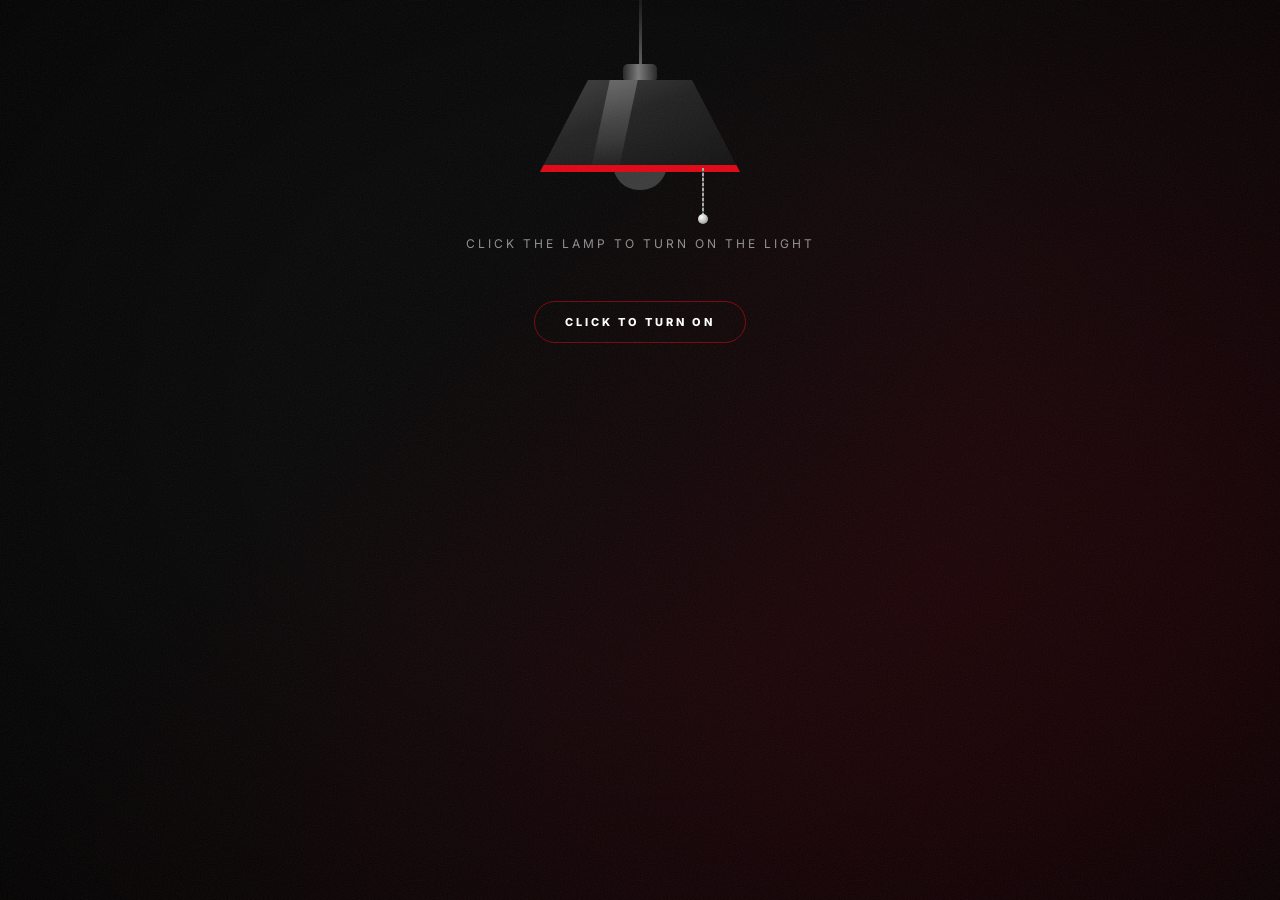
==== index.html @ 71f8b311 "Clean project: new structure, bug fixes, JSON data, guest login" ====
<!DOCTYPE html>
<html lang="en" data-theme="dark">
<head>
<meta charset="UTF-8">
<meta name="viewport" content="width=device-width, initial-scale=1.0">
<meta name="description" content="Unofficial fan site of Wydad Athletic Club: trophies, transfers 2026, squad, results, quiz and more.">
<meta name="theme-color" content="#CC0000">
<title>Wydad Athletic Club — Fan Site</title>
<link rel="stylesheet" href="css/style.css">
<script>
  if (sessionStorage.getItem("wydadDemoLoggedIn") !== "true") {
    window.location.replace("login.html");
  }
</script>
</head>
<body>

<header>
  <div class="logo">
    <img class="logo-img" src="https://images.seeklogo.com/logo-png/43/3/wydad-athletic-club-2022-logo-png_seeklogo-438990.png" alt="Wydad logo" onerror="this.style.display='none'">
    <div>
      <h1>Wydad</h1>
      <span>Athletic Club</span>
    </div>
  </div>

  <nav id="mainNav">
    <a href="#">Home</a>
    <a href="#matchcenter">Match</a>
    <a href="#titles">Trophies</a>
    <a href="#transfers">Transfers</a>
    <a href="#players-static">Squad</a>
    <a href="#results">Results</a>
    <a href="#quiz">Quiz</a>
    <a href="#guess">Game</a>
    <a href="#shop">Shop</a>
  </nav>

  <div class="header-actions">
    <button class="theme-toggle" id="themeToggle" aria-label="Toggle theme">
      <span class="theme-icon">🌙</span>
    </button>
    <button class="menu-toggle" id="menuToggle" aria-label="Menu" aria-expanded="false">☰</button>
  </div>
</header>

<!-- HERO -->
<section class="hero">
  <div class="hero-bg"></div>
  <div class="hero-overlay"></div>
  <div class="hero-box">
    <div class="hero-eyebrow">Est. 1937 · Casablanca</div>
    <h2>
      <span class="line-1">Pride of</span>
      <span class="line-2">Casablanca</span>
    </h2>
    <p class="hero-sub">22× Botola Champions · 3× CAF Champions League</p>
    <a href="#titles" class="btn">Explore Trophies</a>
    <div class="quick-links">
      <a href="#shop" class="ql">🛒 Shop</a>
      <a href="https://www.wydadac.ma/en/" target="_blank" rel="noopener noreferrer" class="ql">🌐 Official Site</a>
      <a href="https://www.espn.com/soccer/team/fixtures/_/id/8625" target="_blank" rel="noopener noreferrer" class="ql">📅 Fixtures</a>
      <a href="https://www.espn.com/soccer/team/results/_/id/8625/team.wydad-casablanca" target="_blank" rel="noopener noreferrer" class="ql">📋 Results</a>
      <a href="#transfers" class="ql">🔁 Transfers</a>
    </div>
  </div>

  <!-- LATEST RESULTS TICKER (filled by JS from the RESULTS list) -->
  <div class="live-ticker" id="liveTicker">
    <span class="live-dot"></span>
    <span class="live-label">LATEST</span>
    <div class="ticker-scroll"><span id="tickerText"></span></div>
  </div>
</section>

<!-- MATCH CENTER -->
<section class="matchcenter reveal-section" id="matchcenter">
  <div class="section-header">
    <span class="section-label">Next match</span>
    <h2 class="section-title-lg">Match Center</h2>
  </div>
  <div class="mc-card">
    <div class="mc-comp" id="mcCompetition"></div>
    <div class="mc-teams">
      <div class="mc-team" id="mcHome"></div>
      <div class="mc-vs">WAC  VS    -----</div>
      <div class="mc-team" id="mcAway"></div>
    </div>
    <div class="mc-info"><span id="mcDate"></span><span id="mcVenue"></span></div>
    <div class="mc-countdown" id="mcCountdown">
      <div class="mc-box"><b id="mcD">--</b><small>Days</small></div>
      <div class="mc-box"><b id="mcH">--</b><small>Hours</small></div>
      <div class="mc-box"><b id="mcM">--</b><small>Min</small></div>
      <div class="mc-box"><b id="mcS">--</b><small>Sec</small></div>
    </div>
    <p class="mc-over hidden" id="mcOver"></p>
  </div>
</section>

<!-- TROPHIES -->
<section class="titles reveal-section" id="titles">
  <div class="section-header">
    <span class="section-label">Honours</span>
    <h2 class="section-title-lg">Wydad Trophies</h2>
  </div>
  <div class="titles-container">
    <div class="title-box reveal-item" onclick="showPopup('Botola Pro','22 titles — Wydad Athletic Club has won 22 Botola Pro league titles, making them the most decorated club in Moroccan football history.')">
      <img src="img/botola.webp" alt="Botola Pro">
      <h3>Botola Pro</h3>
      <p>22</p>
    </div>
    <div class="title-box reveal-item" onclick="showPopup('CAF Champions League','3 continental titles: 1992, 2017, 2022. The 2022 final was played in Casablanca against Al Ahly.')">
      <img src="img/chompion.jpg" alt="CAF Champions League">
      <h3>CAF Champions League</h3>
      <p>3</p>
    </div>
    <div class="title-box reveal-item" onclick="showPopup('Throne Cup','9 Throne Cups — the most prestigious cup competition in Moroccan football.')">
      <img src="img/wydad-trone.jpg" alt="Throne Cup">
      <h3>Throne Cup</h3>
      <p>9</p>
    </div>
    <div class="title-box reveal-item" onclick="showPopup('CAF Super Cup','1 CAF Super Cup — won against the CAF Confederation Cup champions.')">
      <img src="img/super.jpg" alt="CAF Super Cup">
      <h3>CAF Super Cup</h3>
      <p>1</p>
    </div>
  </div>
</section>

<!-- TROPHY POPUP -->
<div class="popup" id="popup">
  <div class="popup-content">
    <span class="close" onclick="closePopup()">×</span>
    <h2 id="popup-title"></h2>
    <p id="popup-text"></p>
  </div>
</div>

<!-- TRANSFERS (filled by JS) -->
<section class="transfers reveal-section" id="transfers">
  <div class="section-header">
    <span class="section-label">Mercato 2026</span>
    <h2 class="section-title-lg">Transfers</h2>
  </div>
  <div class="transfers-grid">
    <div class="transfers-col">
      <h3 class="tr-title in">⬇ Arrivals (Intidabat)</h3>
      <div id="transfersIn"></div>
    </div>
    <div class="transfers-col">
      <h3 class="tr-title out">⬆ Departures</h3>
      <div id="transfersOut"></div>
    </div>
  </div>
</section>

<!-- PLAYERS -->
<section class="players reveal-section" id="players-static">
  <div class="section-header">
    <span class="section-label">Squad</span>
    <h2 class="section-title-lg">Players 2026</h2>
  </div>
  <div class="filter">
    <button class="active" onclick="filterPlayers('all',this)">All</button>
    <button onclick="filterPlayers('new',this)">New</button>
    <button onclick="filterPlayers('GK',this)">GK</button>
    <button onclick="filterPlayers('CB',this)">CB</button>
    <button onclick="filterPlayers('RB',this)">RB</button>
    <button onclick="filterPlayers('LB',this)">LB</button>
    <button onclick="filterPlayers('CDM',this)">CDM</button>
    <button onclick="filterPlayers('CM',this)">CM</button>
  </div>

  <div class="players-container" id="playersGrid">

    <div class="player-card reveal-item" data-type="GK">
      <img src="img/benabid.jpg" alt="El Mehdi Benabid" onerror="this.src='https://placehold.co/260x300/161616/CC0000?text=GK'">
      <div class="player-card-info"><h3>El Mehdi Benabid</h3><p>Goalkeeper</p><small>Morocco</small></div>
    </div>

    <div class="player-card reveal-item" data-type="RB">
      <img src="img/moufid.jpg" alt="Mohamed Moufid" onerror="this.src='https://placehold.co/260x300/161616/CC0000?text=RB'">
      <div class="player-card-info"><h3>Mohamed Moufid</h3><p>Right Back</p><small>Morocco</small></div>
    </div>

    <div class="player-card reveal-item" data-type="CB">
      <img src="img/sabbar.jpg" alt="Soufiane Sabbar" onerror="this.src='https://placehold.co/260x300/161616/CC0000?text=CB'">
      <div class="player-card-info"><h3>Soufiane Sabbar</h3><p>Center Back</p><small>Morocco</small></div>
    </div>

    <div class="player-card reveal-item" data-type="CDM">
      <img src="img/amrabat.jpg" alt="Sofiane Amrabat" onerror="this.src='https://placehold.co/260x300/161616/CC0000?text=CDM'">
      <div class="player-card-info"><h3>Sofiane Amrabat</h3><p>Def. Midfielder</p><small>Morocco</small></div>
    </div>

    <div class="player-card reveal-item" data-type="CM">
      <img src="img/hannouri.jpg" alt="El Hanouri" onerror="this.src='https://placehold.co/260x300/161616/CC0000?text=CM'">
      <div class="player-card-info"><h3>El Hanouri</h3><p>Central Mid</p><small>Morocco</small></div>
    </div>

    <!-- ===== NEW SIGNINGS 2026 ===== -->
    <div class="player-card reveal-item" data-type="GK" data-new="true" data-from="FUS Rabat" data-note="3-year deal">
      <span class="badge-new">New</span>
      <img src="img/images-rachid-ghanimi.jpg" alt="Rachid Ghanimi" onerror="this.src='https://placehold.co/260x300/161616/CC0000?text=GK'">
      <div class="player-card-info"><h3>Rachid Ghanimi</h3><p>Goalkeeper</p><small>Signed from FUS Rabat · 2026</small></div>
    </div>

    <div class="player-card reveal-item" data-type="CM" data-new="true" data-from="Return" data-note="1-year deal">
      <span class="badge-new">New</span>
      <img src="img/hassoni.jpg" alt="Aymane El Hassouni" onerror="this.src='https://placehold.co/260x300/161616/CC0000?text=CM'">
      <div class="player-card-info"><h3>Aymane El Hassouni</h3><p>Midfielder</p><small>Returned · 2026</small></div>
    </div>

    <div class="player-card reveal-item" data-type="CM" data-new="true" data-from="Return" data-note="">
      <span class="badge-new">New</span>
      <img src="img/jabran.jpg" alt="Yahya Jabrane" onerror="this.src='https://placehold.co/260x300/161616/CC0000?text=CM'">
      <div class="player-card-info"><h3>Yahya Jabrane</h3><p>Midfielder</p><small>Returned · 2026</small></div>
    </div>

    <div class="player-card reveal-item" data-type="LB" data-new="true" data-from="" data-note="">
      <span class="badge-new">New</span>
      <img src="img/jnanlah.jpg" alt="Hamza Jnan Allah" onerror="this.src='https://placehold.co/260x300/161616/CC0000?text=LB'">
      <div class="player-card-info"><h3>Hamza Jnan Allah</h3><p>Left Back</p><small>New signing · 2026</small></div>
    </div>

    <div class="player-card reveal-item" data-type="NEW" data-new="true" data-from="" data-note="">
      <span class="badge-new">New</span>
      <img src="img/attiat-allah.jpg" alt="Yahya Attiat-Allah" onerror="this.src='https://placehold.co/260x300/161616/CC0000?text=NEW'">
      <div class="player-card-info"><h3>Yahya Attiat-Allah</h3><p>New Signing</p><small>Returned · 2026</small></div>
    </div>

    <div class="player-card reveal-item" data-type="NEW" data-new="true" data-from="Ittihad Yaacoub El Mansour" data-note="3-year deal">
      <span class="badge-new">New</span>
      <img src="img/khalofi.jpg" alt="Adil El Khalloufi" onerror="this.src='https://placehold.co/260x300/161616/CC0000?text=NEW'">
      <div class="player-card-info"><h3>Adil El Khalloufi</h3><p>New Signing</p><small>Signed from Ittihad Yaacoub El Mansour · 2026</small></div>
    </div>

    <div class="player-card reveal-item" data-type="NEW" data-new="true" data-from="" data-note="Joined Aug 2026">
      <span class="badge-new">New</span>
      <img src="img/rshdan.jpg" alt="Nizar Al-Rashdan" onerror="this.src='https://placehold.co/260x300/161616/CC0000?text=NEW'">
      <div class="player-card-info"><h3>Nizar Al-Rashdan</h3><p>New Signing</p><small>Joined Aug 2026</small></div>
    </div>

    <div class="player-card reveal-item" data-type="NEW" data-new="true" data-from="" data-note="">
      <span class="badge-new">New</span>
      <img src="img/cofi.jpg" alt="Salaheddine Cofi" onerror="this.src='https://placehold.co/260x300/161616/CC0000?text=NEW'">
      <div class="player-card-info"><h3>Salaheddine Cofi</h3><p>New Signing</p><small>New signing · 2026</small></div>
    </div>

  </div>
</section>

<!-- RESULTS (filled by JS from the RESULTS list) -->
<section class="matches reveal-section" id="results">
  <div class="section-header">
    <span class="section-label">Botola Pro</span>
    <h2 class="section-title-lg">Latest Results</h2>
  </div>
  <div class="matches-container" id="resultsContainer"></div>
</section>

<!-- QUIZ -->
<section class="quiz-section reveal-section" id="quiz">
  <div class="section-header">
    <span class="section-label">Challenge</span>
    <h2 class="section-title-lg">Wydad Quiz</h2>
  </div>

  <div class="quiz-card" id="quiz-start">
    <div class="quiz-badge">10 Questions</div>
    <div class="quiz-icon">🏆</div>
    <h3>Nta Wydadi Asil?</h3>
    <p>Test lma3riftek 3la Wydad — tarikh, joueurs, trophées w bzaf ktar.</p>
    <button class="quiz-btn" onclick="startQuiz()">Bda Quiz ▶</button>
  </div>

  <div class="quiz-card hidden" id="quiz-question">
    <div class="quiz-meta">
      <span id="q-counter">Question 1/10</span>
      <div class="quiz-score-live">⭐ <span id="q-score-live">0</span></div>
    </div>
    <div class="quiz-progress-bar"><div class="quiz-progress-fill" id="q-progress"></div></div>
    <div class="quiz-timer-wrap"><div class="quiz-timer-ring" id="q-timer-ring"><span id="q-timer">15</span></div></div>
    <h3 id="q-text"></h3>
    <div class="quiz-options" id="q-options"></div>
    <p class="quiz-feedback" id="q-feedback"></p>
  </div>

  <div class="quiz-card hidden" id="quiz-result">
    <div class="quiz-icon" id="result-emoji">🏆</div>
    <h3 id="result-title"></h3>
    <div class="result-score-big" id="result-score">0/10</div>
    <p id="result-msg"></p>
    <div class="result-badges" id="result-badges"></div>
    <button class="quiz-btn" onclick="resetQuiz()">3awd El3ab 🔄</button>
  </div>
</section>

<!-- GUESS THE PLAYER (players come from the cards above) -->
<section class="guess-section reveal-section" id="guess">
  <div class="section-header">
    <span class="section-label">Game</span>
    <h2 class="section-title-lg">Guess the Player</h2>
  </div>
  <div class="quiz-card guess-card">
    <div class="quiz-meta">
      <span class="gp-stat">Attempts: <b id="gpTries">0</b>/5</span>
      <span class="gp-stat">Streak: <b id="gpStreak">0</b> · Best: <b id="gpBest">0</b></span>
    </div>
    <div class="gp-photo-wrap">
      <img id="gpImg" class="gp-photo" src="" alt="Mystery player">
    </div>
    <p class="gp-msg" id="gpMsg">Chkoun had l-joueur?</p>
    <div class="gp-form" id="gpForm">
      <input type="text" id="gpInput" placeholder="Ktb l-ism" autocomplete="off" aria-label="Player name">
      <button type="button" class="quiz-btn" id="gpGuess">Guess</button>
    </div>
    <button type="button" class="quiz-btn hidden" id="gpNext">Next Player ▶</button>
  </div>
</section>

<!-- SHOP -->
<section class="shop reveal-section" id="shop">
  <div class="section-header">
    <span class="section-label">Fan Shop</span>
    <h2 class="section-title-lg">Wydad Shop</h2>
  </div>

  <div class="shop-grid">

    <div class="product-card reveal-item">
      <span class="badge">Best Seller</span>
      <button class="wishlist-btn" aria-label="Add to wishlist" aria-pressed="false">❤</button>
      <img src="img/3.jpg" alt="Home Jersey 2026" onerror="this.src='https://placehold.co/400x300/161616/CC0000?text=Jersey'">
      <div class="product-info">
        <h3>Home Jersey 2026</h3>
        <p>Official Wydad Maillot</p>
        <div class="product-bottom">
          <span class="price">$59</span>
          <button class="cart-btn" onclick="addToCart('Home Jersey 2026',59)">Add To Cart</button>
        </div>
      </div>
    </div>

    <div class="product-card reveal-item">
      <span class="badge limited">Limited</span>
      <button class="wishlist-btn" aria-label="Add to wishlist" aria-pressed="false">❤</button>
      <img src="img/cup.jpg" alt="Wydad Cap" onerror="this.src='https://placehold.co/400x300/161616/CC0000?text=Cap'">
      <div class="product-info">
        <h3>Wydad Cap</h3>
        <p>Premium Cap</p>
        <div class="product-bottom">
          <span class="price">$25</span>
          <button class="cart-btn" onclick="addToCart('Wydad Cap',25)">Add To Cart</button>
        </div>
      </div>
    </div>

    <div class="product-card reveal-item">
      <button class="wishlist-btn" aria-label="Add to wishlist" aria-pressed="false">❤</button>
      <img src="img/mug.jpg" alt="Wydad Mug" onerror="this.src='https://placehold.co/400x300/161616/CC0000?text=Mug'">
      <div class="product-info">
        <h3>Wydad Mug</h3>
        <p>Fans Collection</p>
        <div class="product-bottom">
          <span class="price">$15</span>
          <button class="cart-btn" onclick="addToCart('Wydad Mug',15)">Add To Cart</button>
        </div>
      </div>
    </div>

    <div class="product-card reveal-item">
      <button class="wishlist-btn" aria-label="Add to wishlist" aria-pressed="false">❤</button>
      <img src="img/poster.jpg" alt="Ultra Poster" onerror="this.src='https://placehold.co/400x300/161616/CC0000?text=Poster'">
      <div class="product-info">
        <h3>Ultra Poster</h3>
        <p>Curva Nord Style</p>
        <div class="product-bottom">
          <span class="price">$12</span>
          <button class="cart-btn" onclick="addToCart('Ultra Poster',12)">Add To Cart</button>
        </div>
      </div>
    </div>

  </div>
</section>

<!-- CART -->
<div class="cart-panel" id="cartPanel">
  <div class="cart-header">
    <h2>Your Cart</h2>
    <button onclick="toggleCart()" aria-label="Close cart">✕</button>
  </div>
  <div class="cart-items" id="cartItems"></div>
  <div class="cart-footer">
    <h3>Total: $<span id="cartTotal">0</span></h3>
    <p class="cart-note" id="cartNote"></p>
    <button class="checkout-btn" id="checkoutBtn">Checkout</button>
  </div>
</div>

<button class="floating-cart" onclick="toggleCart()" aria-label="Open cart">
  🛒
  <span id="cartCount">0</span>
</button>

<!-- PLAYER POPUP -->
<div id="playerPopup" class="player-popup">
  <div class="popup-box">
    <span class="close-popup">&times;</span>
    <img id="popupImg" src="" alt="">
    <h2 id="popupName"></h2>
    <p id="popupPosition"></p>
    <p id="popupCountry"></p>
    <p id="popupGoals"></p>
    <p id="popupAssists"></p>
  </div>
</div>

<footer>
  <span class="footer-logo">Wydad AC</span>
  <p>© 2026 Unofficial fan project · Not affiliated with Wydad Athletic Club · Casablanca, Morocco</p>
</footer>


<script src="js/app.js"></script>
</body>
</html>
---- css/style.css ----
@import url('https://fonts.googleapis.com/css2?family=Bebas+Neue&family=Inter:wght@300;400;500;600;700&display=swap');

*,*::before,*::after{margin:0;padding:0;box-sizing:border-box}
html{scroll-behavior:smooth}

:root,[data-theme="dark"]{
  --red:#CC0000;
  --red-dim:rgba(204,0,0,0.15);
  --red-glow:rgba(204,0,0,0.08);
  --white:#FFFFFF;
  --dark:#080808;
  --dark-2:#0F0F0F;
  --dark-3:#161616;
  --dark-4:#1E1E1E;
  --gray:#888;
  --border:rgba(255,255,255,0.07);
  --border-red:rgba(204,0,0,0.25);
  --text-primary:#FFFFFF;
  --text-secondary:rgba(255,255,255,0.55);
  --text-muted:rgba(255,255,255,0.3);
}

[data-theme="light"]{
  --white:#111111;
  --dark:#F5F5F5;
  --dark-2:#EBEBEB;
  --dark-3:#FFFFFF;
  --dark-4:#F0F0F0;
  --gray:#666;
  --border:rgba(0,0,0,0.10);
  --border-red:rgba(204,0,0,0.30);
  --text-primary:#111111;
  --text-secondary:rgba(0,0,0,0.65);
  --text-muted:rgba(0,0,0,0.35);
}

body{font-family:'Inter',sans-serif;background:var(--dark);color:var(--text-primary);overflow-x:hidden;transition:background .3s,color .3s}
.hidden{display:none!important}

/* ===== HEADER ===== */
header{
  position:sticky;top:0;z-index:999;width:100%;
  padding:0 60px;height:72px;
  display:flex;justify-content:space-between;align-items:center;gap:16px;
  background:rgba(8,8,8,0.85);backdrop-filter:blur(20px);
  border-bottom:1px solid var(--border);
  transition:background .3s;
}
[data-theme="light"] header{background:rgba(245,245,245,0.92)}
.logo{display:flex;align-items:center;gap:14px}
.logo-img{width:44px;height:44px;object-fit:contain}
.logo h1{font-family:'Bebas Neue',sans-serif;font-size:26px;letter-spacing:3px;color:var(--text-primary);line-height:1}
.logo span{display:block;font-size:9px;letter-spacing:4px;color:var(--red);text-transform:uppercase;margin-top:2px}
nav{display:flex;gap:4px}
nav a{color:var(--text-secondary);padding:8px 12px;border-radius:8px;text-decoration:none;font-size:11px;font-weight:600;letter-spacing:1.5px;text-transform:uppercase;transition:color .2s,background .2s}
nav a:hover{color:var(--text-primary);background:rgba(128,128,128,0.10)}
nav a.active{color:var(--text-primary);background:var(--red-dim)}

.header-actions{display:flex;align-items:center;gap:8px}
.theme-toggle,.menu-toggle{
  background:transparent;border:1px solid var(--border);
  border-radius:8px;padding:8px 12px;cursor:pointer;
  font-size:16px;line-height:1;color:var(--text-primary);
  transition:background .2s,border-color .2s,transform .2s;
}
.theme-toggle:hover{background:rgba(128,128,128,0.10);border-color:var(--border-red);transform:rotate(20deg)}
.menu-toggle{display:none}
.menu-toggle:hover{background:rgba(128,128,128,0.10);border-color:var(--border-red)}

/* ===== HERO ===== */
.hero{min-height:100vh;display:grid;place-items:center;position:relative;overflow:hidden;background:var(--dark)}
.hero-bg{position:absolute;inset:0;background:url("../img/winners.jpg") center/cover no-repeat;filter:brightness(0.18) saturate(0.6);z-index:0;transition:filter .4s}
[data-theme="light"] .hero-bg{filter:brightness(0.25) saturate(0.5)}
.hero-overlay{position:absolute;inset:0;background:radial-gradient(ellipse 80% 60% at 50% 40%,rgba(204,0,0,0.12) 0%,transparent 65%);z-index:1}
.hero-box{position:relative;z-index:2;text-align:center;max-width:760px;padding:0 24px 40px;transform-style:preserve-3d}
.hero-eyebrow{display:inline-flex;align-items:center;gap:8px;font-size:10px;font-weight:700;letter-spacing:3px;color:var(--red);text-transform:uppercase;margin-bottom:28px;padding:8px 20px;border:1px solid var(--border-red);border-radius:100px;background:rgba(204,0,0,0.06);animation:fadeInDown .8s ease both}
.hero-eyebrow::before{content:'';width:6px;height:6px;background:var(--red);border-radius:50%}
.hero h2{font-family:'Bebas Neue',sans-serif;font-size:clamp(72px,12vw,130px);line-height:.9;letter-spacing:2px;margin-bottom:24px;animation:fadeInUp .9s .15s ease both}
.hero h2 .line-1{display:block;color:rgba(255,255,255,0.95)}
.hero h2 .line-2{display:block;color:var(--red);-webkit-text-stroke:1px rgba(255,255,255,0.08)}
.hero-sub{font-size:14px;color:rgba(255,255,255,0.6);letter-spacing:1px;margin-bottom:48px;font-weight:300;animation:fadeInUp .9s .25s ease both}
.btn{display:inline-flex;align-items:center;gap:10px;padding:16px 40px;background:var(--red);color:#fff;border-radius:8px;text-decoration:none;font-size:12px;font-weight:700;letter-spacing:2px;text-transform:uppercase;transition:transform .2s,background .2s;animation:fadeInUp .9s .35s ease both}
.btn:hover{background:#e60000;transform:translateY(-2px)}

/* ===== QUICK LINKS ===== */
.quick-links{display:flex;flex-wrap:wrap;gap:10px;justify-content:center;margin-top:24px}
.ql{padding:10px 18px;border:1px solid var(--border-red);border-radius:100px;color:#fff;text-decoration:none;font-size:11px;font-weight:700;letter-spacing:1.5px;text-transform:uppercase;background:rgba(204,0,0,0.08);backdrop-filter:blur(6px);transition:background .2s,transform .2s}
.ql:hover{background:var(--red);transform:translateY(-2px)}

/* ===== TICKER ===== */
.live-ticker{
  position:absolute;bottom:0;left:0;right:0;z-index:3;
  background:rgba(204,0,0,0.88);backdrop-filter:blur(10px);
  display:flex;align-items:center;gap:14px;
  padding:12px 28px;overflow:hidden;
}
.live-dot{width:8px;height:8px;background:#fff;border-radius:50%;flex-shrink:0;animation:pulse 1.2s infinite}
.live-label{font-size:10px;font-weight:800;letter-spacing:3px;color:#fff;flex-shrink:0}
.ticker-scroll{overflow:hidden;flex:1}
.ticker-scroll span{display:inline-block;white-space:nowrap;font-size:12px;font-weight:600;letter-spacing:.5px;color:#fff;animation:tickerMove 28s linear infinite}

/* ===== SECTION HEADERS ===== */
.section-header{text-align:center;margin-bottom:64px}
.section-label{display:inline-flex;align-items:center;gap:8px;font-size:10px;font-weight:700;letter-spacing:4px;color:var(--red);text-transform:uppercase;margin-bottom:14px}
.section-title-lg{font-family:'Bebas Neue',sans-serif;font-size:clamp(42px,6vw,72px);letter-spacing:2px;line-height:1;color:var(--text-primary)}

/* ===== MATCH CENTER ===== */
.matchcenter{padding:120px 60px;background:var(--dark-2)}
.mc-card{max-width:760px;margin:0 auto;background:var(--dark-3);border:1px solid var(--border);border-radius:24px;padding:40px 32px;text-align:center;position:relative;overflow:hidden}
.mc-card::before{content:'';position:absolute;top:0;left:0;right:0;height:3px;background:var(--red)}
.mc-comp{font-size:10px;font-weight:700;letter-spacing:3px;text-transform:uppercase;color:var(--red);margin-bottom:20px;min-height:12px}
.mc-teams{display:flex;align-items:center;justify-content:center;gap:24px;margin-bottom:16px;min-height:50px}
.mc-team{font-family:'Bebas Neue',sans-serif;font-size:clamp(28px,5vw,44px);letter-spacing:2px;color:var(--text-primary)}
.mc-vs{font-size:12px;font-weight:700;letter-spacing:3px;color:var(--text-muted)}
.mc-info{font-size:13px;color:var(--text-secondary);margin-bottom:28px;display:flex;flex-direction:column;gap:4px;min-height:20px}
.mc-countdown{display:flex;justify-content:center;gap:12px}
.mc-box{min-width:74px;padding:14px 10px;background:var(--dark-4);border:1px solid var(--border);border-radius:14px}
.mc-box b{display:block;font-family:'Bebas Neue',sans-serif;font-size:40px;color:var(--red);line-height:1}
.mc-box small{font-size:10px;letter-spacing:2px;text-transform:uppercase;color:var(--text-muted)}
.mc-over{color:var(--text-secondary);font-size:14px}

/* ===== TROPHIES ===== */
.titles{padding:120px 60px;background:var(--dark)}
.titles-container{display:grid;grid-template-columns:repeat(auto-fit,minmax(240px,1fr));gap:2px;border:1px solid var(--border);border-radius:16px;overflow:hidden;max-width:1100px;margin:0 auto}
.title-box{background:var(--dark-3);padding:40px 30px;text-align:center;transition:background .3s,transform .3s,opacity .6s ease;position:relative;overflow:hidden;cursor:pointer}
.title-box::before{content:'';position:absolute;top:0;left:0;right:0;height:2px;background:var(--red);transform:scaleX(0);transition:transform .3s}
.title-box:hover{background:var(--dark-4)}
.title-box:hover::before{transform:scaleX(1)}
.title-box img{width:80px;height:80px;object-fit:contain;margin-bottom:20px;filter:brightness(0.85);transition:filter .3s,transform .3s}
.title-box:hover img{filter:brightness(1);transform:scale(1.08) rotate(-3deg)}
.title-box h3{font-size:11px;font-weight:700;letter-spacing:2px;text-transform:uppercase;color:var(--text-secondary);margin-bottom:10px}
.title-box p{font-family:'Bebas Neue',sans-serif;font-size:42px;color:var(--text-primary);letter-spacing:1px}

/* ===== TRANSFERS ===== */
.transfers{padding:120px 60px;background:var(--dark-2)}
.transfers-grid{display:grid;grid-template-columns:1fr 1fr;gap:24px;max-width:1100px;margin:0 auto}
.tr-title{font-family:'Bebas Neue',sans-serif;font-size:28px;letter-spacing:2px;margin-bottom:16px}
.tr-title.in{color:#4ade80}
.tr-title.out{color:#f87171}
.tr-card{display:flex;justify-content:space-between;align-items:center;gap:12px;background:var(--dark-3);border:1px solid var(--border);border-radius:12px;padding:16px 18px;margin-bottom:10px;position:relative;overflow:hidden;transition:border-color .2s,opacity .6s ease,transform .6s ease}
.tr-card:hover{border-color:var(--border-red)}
.tr-card::before{content:'';position:absolute;left:0;top:0;bottom:0;width:3px}
.tr-card.in::before{background:#22c55e}
.tr-card.out::before{background:var(--red)}
.tr-card h4{font-size:14px;color:var(--text-primary);margin-bottom:4px}
.tr-card small{font-size:11px;color:var(--text-muted)}
.tr-tag{font-size:10px;font-weight:700;letter-spacing:1.5px;text-transform:uppercase;padding:4px 10px;border-radius:6px;background:rgba(128,128,128,0.12);color:var(--text-secondary);white-space:nowrap}
.tr-empty{color:var(--text-muted);font-size:13px;padding:12px 0}

/* ===== PLAYERS ===== */
.players{padding:120px 60px;background:var(--dark)}
.players-container{display:grid;grid-template-columns:repeat(auto-fill,minmax(220px,1fr));gap:16px;max-width:1200px;margin:0 auto}
.player-card{position:relative;background:var(--dark-3);border-radius:14px;overflow:hidden;border:1px solid var(--border);transition:border-color .3s,box-shadow .3s,opacity .6s ease,transform .6s ease;cursor:pointer}
.player-card:hover{border-color:var(--border-red);box-shadow:0 20px 40px rgba(204,0,0,0.10)}
.player-card img{width:100%;height:260px;object-fit:cover;display:block;filter:grayscale(20%);transition:filter .4s,transform .4s}
.player-card:hover img{filter:grayscale(0%);transform:scale(1.04)}
.player-card-info{padding:16px 16px 20px}
.player-card h3{font-size:13px;font-weight:700;letter-spacing:1px;color:var(--text-primary);margin-bottom:4px;text-transform:uppercase}
.player-card p{font-size:11px;color:var(--gray);margin-bottom:2px}
.player-card small{font-size:10px;color:var(--text-muted);letter-spacing:.5px}
.player-card[data-new="true"]{border-color:var(--border-red)}
.badge-new{position:absolute;top:12px;left:12px;z-index:3;background:var(--red);color:#fff;font-size:9px;font-weight:800;letter-spacing:2px;text-transform:uppercase;padding:5px 10px;border-radius:100px;box-shadow:0 4px 14px rgba(204,0,0,.35)}

/* ===== FILTER ===== */
.filter{padding:0 0 40px;display:flex;flex-wrap:wrap;justify-content:center;gap:8px}
.filter button{background:transparent;color:var(--text-secondary);border:1px solid var(--border);padding:8px 20px;border-radius:8px;cursor:pointer;font-size:11px;font-weight:600;letter-spacing:1.5px;text-transform:uppercase;font-family:'Inter',sans-serif;transition:all .2s}
.filter button:hover{color:var(--text-primary);border-color:var(--border-red);background:var(--red-dim)}
.filter button.active{background:var(--red);color:#fff;border-color:var(--red)}

/* ===== RESULTS ===== */
.matches{padding:120px 60px;background:var(--dark-2)}
.matches-container{display:grid;grid-template-columns:repeat(auto-fill,minmax(260px,1fr));gap:2px;border:1px solid var(--border);border-radius:16px;overflow:hidden;max-width:1100px;margin:0 auto}
.match-card{background:var(--dark-3);padding:28px 24px;transition:background .2s,opacity .6s ease,transform .6s ease;position:relative;overflow:hidden}
.match-card:hover{background:var(--dark-4)}
.match-card::before{content:'';position:absolute;left:0;top:0;bottom:0;width:3px}
.match-card.win::before{background:#22c55e}
.match-card.draw::before{background:#f59e0b}
.match-card.loss::before{background:var(--red)}
.match-card h3{font-size:15px;font-weight:600;color:var(--text-primary);margin-bottom:12px;line-height:1.3}
.match-card span{display:inline-block;font-size:10px;font-weight:700;letter-spacing:2px;text-transform:uppercase;padding:4px 10px;border-radius:6px;margin-bottom:10px}
.match-card.win span{background:rgba(34,197,94,0.12);color:#4ade80}
.match-card.draw span{background:rgba(245,158,11,0.12);color:#fbbf24}
.match-card.loss span{background:rgba(204,0,0,0.12);color:#f87171}
.match-card small{display:block;font-size:11px;color:var(--text-muted);letter-spacing:.5px}

/* ===== TROPHY POPUP ===== */
.popup{position:fixed;inset:0;background:rgba(0,0,0,0.85);display:none;justify-content:center;align-items:center;z-index:9999;backdrop-filter:blur(8px)}
.popup-content{background:var(--dark-3);padding:40px;border-radius:20px;border:1px solid var(--border-red);text-align:center;max-width:400px;width:90%;position:relative;animation:popIn .25s ease}
@keyframes popIn{from{transform:scale(0.9);opacity:0}to{transform:scale(1);opacity:1}}
.close{position:absolute;top:16px;right:20px;font-size:24px;color:var(--gray);cursor:pointer;transition:color .2s}
.close:hover{color:var(--text-primary)}

/* ===== REVEAL ANIMATION ===== */
.reveal-item{opacity:0;transform:translateY(28px)}
.reveal-item.visible{opacity:1;transform:translateY(0)}

/* ===== QUIZ ===== */
.quiz-section{padding:120px 60px;background:var(--dark-2)}
.quiz-card{max-width:700px;margin:0 auto;background:var(--dark-3);border:1px solid var(--border);border-radius:24px;padding:56px 48px;text-align:center;position:relative;overflow:hidden}
.quiz-card::before{content:'';position:absolute;top:0;left:0;right:0;height:3px;background:linear-gradient(90deg,var(--red),#ff4444,var(--red));background-size:200%;animation:shimmer 2s infinite linear}
@keyframes shimmer{0%{background-position:0%}100%{background-position:200%}}
.quiz-badge{display:inline-block;background:var(--red-dim);border:1px solid var(--border-red);color:var(--red);font-size:10px;font-weight:700;letter-spacing:3px;text-transform:uppercase;padding:6px 18px;border-radius:100px;margin-bottom:28px}
.quiz-icon{font-size:52px;margin-bottom:20px;display:block;filter:drop-shadow(0 0 20px rgba(204,0,0,0.4))}
.quiz-card h3{font-family:'Bebas Neue',sans-serif;font-size:36px;letter-spacing:2px;color:var(--text-primary);margin-bottom:14px}
.quiz-card p{font-size:14px;color:var(--text-secondary);line-height:1.7;margin-bottom:36px;max-width:440px;margin-left:auto;margin-right:auto}
.quiz-btn{display:inline-flex;align-items:center;gap:10px;padding:16px 48px;background:var(--red);color:#fff;border:none;border-radius:10px;font-size:12px;font-weight:700;letter-spacing:2px;text-transform:uppercase;cursor:pointer;font-family:'Inter',sans-serif;transition:background .2s,transform .2s}
.quiz-btn:hover{background:#e60000;transform:translateY(-2px)}
.quiz-btn:disabled{opacity:.5;cursor:default;transform:none}
.quiz-meta{display:flex;justify-content:space-between;align-items:center;margin-bottom:16px;gap:12px;flex-wrap:wrap}
#q-counter{font-size:11px;font-weight:700;letter-spacing:2px;color:var(--text-muted);text-transform:uppercase}
.quiz-score-live{font-size:12px;font-weight:700;color:var(--red);letter-spacing:1px}
.quiz-progress-bar{height:3px;background:rgba(128,128,128,0.10);border-radius:10px;margin-bottom:28px;overflow:hidden}
.quiz-progress-fill{height:100%;background:var(--red);border-radius:10px;transition:width .4s ease;width:0%}
.quiz-timer-wrap{display:flex;justify-content:center;margin-bottom:24px}
.quiz-timer-ring{width:56px;height:56px;border-radius:50%;border:2px solid var(--border-red);display:flex;align-items:center;justify-content:center;transition:border-color .3s,box-shadow .3s}
.quiz-timer-ring.urgent{border-color:var(--red);box-shadow:0 0 12px rgba(204,0,0,0.4)}
#q-timer{font-family:'Bebas Neue',sans-serif;font-size:24px;color:var(--text-primary)}
#q-text{font-family:'Inter',sans-serif;font-size:20px;font-weight:600;letter-spacing:0;color:var(--text-primary);line-height:1.5;margin-bottom:32px;min-height:56px}
.quiz-options{display:grid;grid-template-columns:1fr 1fr;gap:12px;margin-bottom:20px}
.quiz-opt{background:rgba(128,128,128,0.04);border:1px solid var(--border);border-radius:12px;padding:16px 20px;font-size:13px;font-weight:500;color:var(--text-secondary);cursor:pointer;font-family:'Inter',sans-serif;text-align:left;transition:background .15s,border-color .15s,color .15s,transform .15s;line-height:1.4}
.quiz-opt:hover:not(:disabled){background:var(--red-dim);border-color:var(--border-red);color:var(--text-primary);transform:translateX(3px)}
.quiz-opt.correct{background:rgba(34,197,94,0.15);border-color:rgba(34,197,94,0.5);color:#4ade80}
.quiz-opt.wrong{background:rgba(204,0,0,0.12);border-color:rgba(204,0,0,0.4);color:#f87171}
.quiz-opt:disabled{cursor:default}
.quiz-feedback{font-size:13px;font-weight:500;padding:0 18px;margin:0;border-radius:10px;text-align:left;line-height:1.5;max-height:0;overflow:hidden;opacity:0;transition:opacity .3s,max-height .3s,padding .3s}
.quiz-card .quiz-feedback{margin-bottom:0;max-width:none}
.quiz-feedback.show{opacity:1;max-height:200px;padding:12px 18px}
.quiz-feedback.correct-fb{background:rgba(34,197,94,0.08);color:#4ade80;border:1px solid rgba(34,197,94,0.2)}
.quiz-feedback.wrong-fb{background:rgba(204,0,0,0.08);color:#f87171;border:1px solid rgba(204,0,0,0.2)}
.result-score-big{font-family:'Bebas Neue',sans-serif;font-size:88px;color:var(--red);letter-spacing:2px;line-height:1;margin:8px 0 16px;text-shadow:0 0 30px rgba(204,0,0,0.3)}
.result-badges{display:flex;flex-wrap:wrap;gap:10px;justify-content:center;margin:20px 0 32px}
.result-badge{background:rgba(128,128,128,0.06);border:1px solid var(--border);border-radius:100px;padding:6px 16px;font-size:11px;font-weight:600;color:var(--text-muted);letter-spacing:1px;text-transform:uppercase}
.result-badge.gold{background:rgba(245,158,11,0.12);border-color:rgba(245,158,11,0.3);color:#fbbf24}

/* ===== GUESS THE PLAYER ===== */
.guess-section{padding:120px 60px;background:var(--dark)}
.gp-stat{font-size:11px;font-weight:700;letter-spacing:2px;text-transform:uppercase;color:var(--text-muted)}
.gp-stat b{color:var(--red)}
.gp-photo-wrap{width:260px;height:260px;margin:8px auto 24px;border-radius:20px;overflow:hidden;border:1px solid var(--border-red);background:var(--dark-4)}
.gp-photo{width:100%;height:100%;object-fit:cover;display:block;transition:filter .5s ease}
.quiz-card .gp-msg{font-size:16px;font-weight:600;color:var(--text-primary);margin-bottom:20px;min-height:24px;max-width:none}
.gp-form{display:flex;gap:10px;justify-content:center;flex-wrap:wrap}
.gp-form input{flex:1;min-width:200px;max-width:320px;padding:14px 18px;border-radius:10px;border:1px solid var(--border);background:var(--dark-4);color:var(--text-primary);font-family:'Inter',sans-serif;font-size:14px}
.gp-form input:focus{outline:none;border-color:var(--red)}
.gp-form .quiz-btn{padding:14px 32px}

/* ===== SHOP ===== */
.shop{padding:120px 60px;background:var(--dark-2)}
.shop-grid{max-width:1200px;margin:auto;display:grid;grid-template-columns:repeat(auto-fit,minmax(260px,1fr));gap:24px}
.product-card{background:var(--dark-3);border:1px solid var(--border);border-radius:20px;overflow:hidden;position:relative;transition:border-color .3s,box-shadow .3s,opacity .6s ease,transform .6s ease}
.product-card:hover{border-color:var(--border-red);box-shadow:0 20px 40px rgba(204,0,0,.2)}
.product-card img{width:100%;height:260px;object-fit:cover;display:block;transition:transform .4s}
.product-card:hover img{transform:scale(1.05)}
.product-info{padding:20px}
.product-info h3{font-size:18px;margin-bottom:8px;color:var(--text-primary)}
.product-info p{color:var(--gray);margin-bottom:18px}
.product-bottom{display:flex;justify-content:space-between;align-items:center}
.price{font-size:24px;font-family:'Bebas Neue',sans-serif;color:var(--red)}
.cart-btn{background:var(--red);color:#fff;border:none;padding:10px 18px;border-radius:10px;cursor:pointer;font-weight:700;transition:background .3s,transform .3s}
.cart-btn:hover{background:#ff1a1a;transform:scale(1.05)}
.badge{position:absolute;top:14px;left:14px;background:var(--red);color:#fff;padding:6px 12px;border-radius:30px;font-size:10px;font-weight:700;letter-spacing:1px;z-index:5}
.limited{background:#ff9500}
.wishlist-btn{position:absolute;top:14px;right:14px;width:40px;height:40px;border-radius:50%;border:none;background:rgba(0,0,0,.5);color:#fff;cursor:pointer;font-size:18px;z-index:5;transition:background .2s,transform .2s}
.wishlist-btn:hover{transform:scale(1.1)}
.wishlist-btn.active{background:var(--red)}

/* ===== CART ===== */
.cart-panel{position:fixed;top:0;right:-450px;width:420px;height:100%;background:var(--dark-3);z-index:9999;transition:right .4s;border-left:1px solid var(--border);display:flex;flex-direction:column}
.cart-panel.active{right:0}
.cart-header{padding:24px;display:flex;justify-content:space-between;align-items:center;border-bottom:1px solid var(--border)}
.cart-header h2{font-family:'Bebas Neue',sans-serif;letter-spacing:2px}
.cart-header button{background:none;border:none;color:var(--text-primary);font-size:24px;cursor:pointer}
.cart-items{flex:1;overflow-y:auto;padding:20px}
.cart-item{display:flex;justify-content:space-between;align-items:center;background:var(--dark-4);padding:16px;border-radius:12px;margin-bottom:12px}
.cart-item button{background:none;border:none;color:var(--text-primary);cursor:pointer;font-size:16px}
.cart-footer{padding:24px;border-top:1px solid var(--border)}
.cart-note{font-size:12px;color:var(--text-secondary);min-height:18px;margin-top:8px}
.checkout-btn{width:100%;padding:16px;border:none;border-radius:12px;background:var(--red);color:#fff;font-weight:700;cursor:pointer;margin-top:12px}
.floating-cart{position:fixed;bottom:30px;right:30px;width:70px;height:70px;border-radius:50%;border:none;background:var(--red);color:#fff;font-size:22px;cursor:pointer;z-index:999;box-shadow:0 0 30px rgba(204,0,0,.4)}

/* ===== PLAYER POPUP ===== */
.player-popup{position:fixed;inset:0;background:rgba(0,0,0,.8);display:none;justify-content:center;align-items:center;z-index:9999}
.player-popup.active{display:flex}
.popup-box{width:400px;max-width:90%;background:#161616;padding:25px;border-radius:15px;text-align:center;color:#fff}
.popup-box img{width:180px;border-radius:10px;margin-bottom:20px}
.popup-box p{color:rgba(255,255,255,.65);margin-top:6px;font-size:14px}
.close-popup{float:right;font-size:30px;cursor:pointer}

/* ===== FOOTER ===== */
footer{padding:48px 60px;border-top:1px solid var(--border);display:flex;align-items:center;justify-content:space-between;gap:16px;background:var(--dark)}
footer .footer-logo{font-family:'Bebas Neue',sans-serif;font-size:22px;letter-spacing:3px;color:rgba(128,128,128,0.5)}
footer p{font-size:11px;color:var(--text-muted);letter-spacing:.5px}

/* ===== KEYFRAMES ===== */
@keyframes fadeInDown{from{opacity:0;transform:translateY(-20px)}to{opacity:1;transform:translateY(0)}}
@keyframes fadeInUp{from{opacity:0;transform:translateY(20px)}to{opacity:1;transform:translateY(0)}}
@keyframes tickerMove{from{transform:translateX(100%)}to{transform:translateX(-100%)}}
@keyframes pulse{0%,100%{opacity:1;transform:scale(1)}50%{opacity:.5;transform:scale(.8)}}

@media (prefers-reduced-motion:reduce){
  html{scroll-behavior:auto}
  *,*::before,*::after{animation-duration:.01ms!important;animation-iteration-count:1!important;transition-duration:.01ms!important}
}

:focus-visible{outline:2px solid var(--red);outline-offset:2px}

/* ===== MOBILE ===== */
@media(max-width:900px){
  header{padding:0 16px}
  .menu-toggle{display:inline-flex}
  nav{display:none}
  header nav.open{display:flex;position:absolute;top:72px;left:0;right:0;flex-direction:column;gap:4px;padding:16px;background:var(--dark);border-bottom:1px solid var(--border)}
  header nav.open a{padding:12px 16px;font-size:12px}
}
@media(max-width:768px){
  .hero h2{font-size:64px}
  .titles,.transfers,.players,.matches,.quiz-section,.guess-section,.matchcenter,.shop{padding:80px 20px}
  .transfers-grid{grid-template-columns:1fr}
  .quiz-card{padding:32px 20px}
  .quiz-options{grid-template-columns:1fr}
  .gp-photo-wrap{width:200px;height:200px}
  .mc-box{min-width:60px}
  .mc-teams{gap:12px}
  footer{padding:32px 20px;flex-direction:column;text-align:center}
  .cart-panel{width:100%}
  .live-ticker{padding:10px 16px}
}
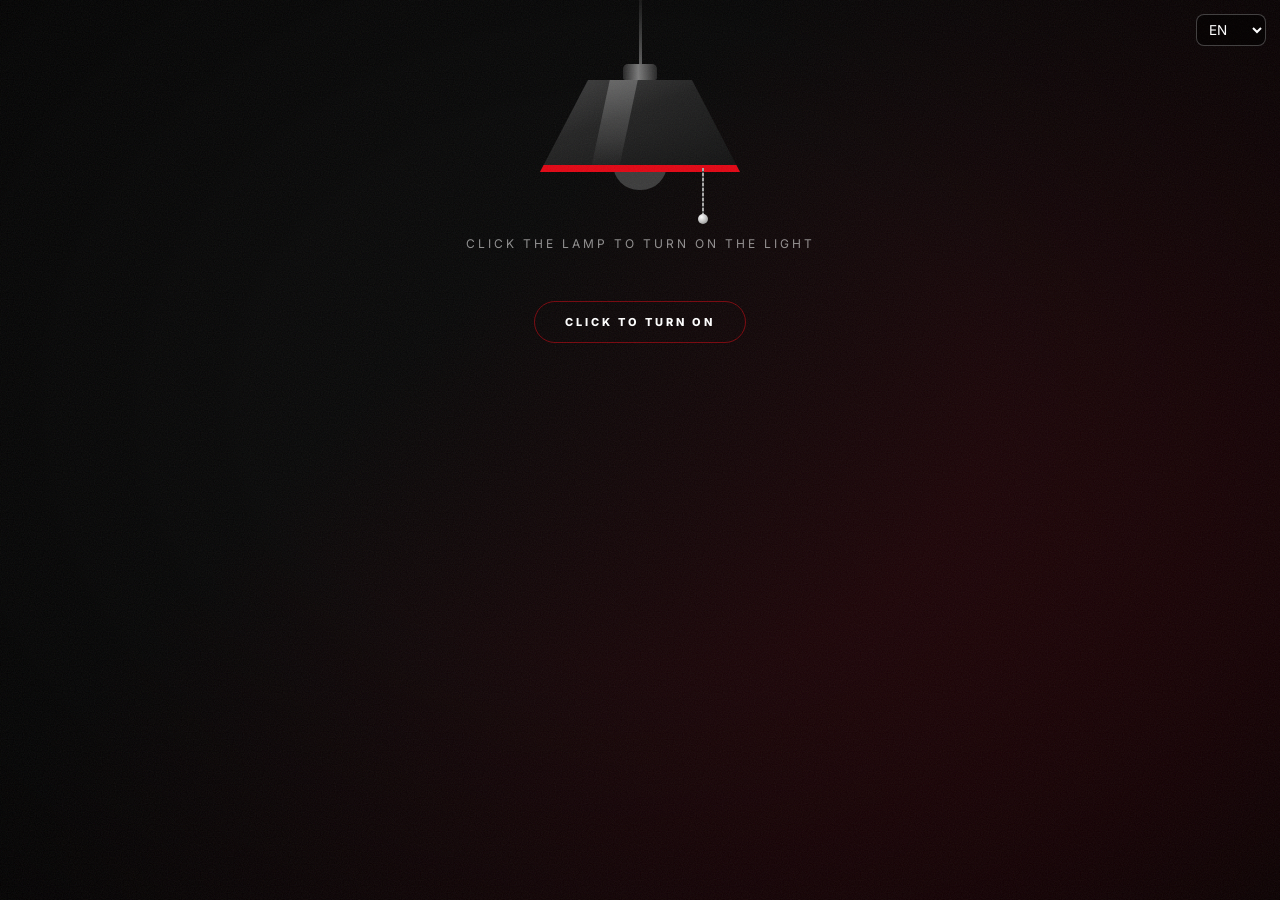
==== commit 34329c68: "adding languague" ====
--- a/index.html
+++ b/index.html
@@ -3,9 +3,9 @@
 <head>
 <meta charset="UTF-8">
 <meta name="viewport" content="width=device-width, initial-scale=1.0">
-<meta name="description" content="Unofficial fan site of Wydad Athletic Club: trophies, transfers 2026, squad, results, quiz and more.">
+<meta name="description" data-i18n-attr="content:site.description" content="Unofficial fan site of Wydad Athletic Club: trophies, transfers 2026, squad, results, quiz and more.">
 <meta name="theme-color" content="#CC0000">
-<title>Wydad Athletic Club — Fan Site</title>
+<title data-i18n="site.title">Wydad Athletic Club — Fan Site</title>
 <link rel="stylesheet" href="css/style.css">
 <script>
   if (sessionStorage.getItem("wydadDemoLoggedIn") !== "true") {
@@ -25,22 +25,27 @@
   </div>
 
   <nav id="mainNav">
-    <a href="#">Home</a>
-    <a href="#matchcenter">Match</a>
-    <a href="#titles">Trophies</a>
-    <a href="#transfers">Transfers</a>
-    <a href="#players-static">Squad</a>
-    <a href="#results">Results</a>
-    <a href="#quiz">Quiz</a>
-    <a href="#guess">Game</a>
-    <a href="#shop">Shop</a>
+    <a href="#" data-i18n="nav.home">Home</a>
+    <a href="#matchcenter" data-i18n="nav.match">Match</a>
+    <a href="#titles" data-i18n="nav.trophies">Trophies</a>
+    <a href="#transfers" data-i18n="nav.transfers">Transfers</a>
+    <a href="#players-static" data-i18n="nav.squad">Squad</a>
+    <a href="#results" data-i18n="nav.results">Results</a>
+    <a href="#quiz" data-i18n="nav.quiz">Quiz</a>
+    <a href="#guess" data-i18n="nav.game">Game</a>
+    <a href="#shop" data-i18n="nav.shop">Shop</a>
   </nav>
 
   <div class="header-actions">
-    <button class="theme-toggle" id="themeToggle" aria-label="Toggle theme">
+    <select class="lang-select" data-lang-select aria-label="Language" data-i18n-attr="aria-label:lang.aria">
+      <option value="en">EN</option>
+      <option value="fr">FR</option>
+      <option value="ar">عربي</option>
+    </select>
+    <button class="theme-toggle" id="themeToggle" aria-label="Toggle theme" data-i18n-attr="aria-label:theme.toggle">
       <span class="theme-icon">🌙</span>
     </button>
-    <button class="menu-toggle" id="menuToggle" aria-label="Menu" aria-expanded="false">☰</button>
+    <button class="menu-toggle" id="menuToggle" aria-label="Menu" data-i18n-attr="aria-label:menu.toggle" aria-expanded="false">☰</button>
   </div>
 </header>
 
@@ -49,26 +54,26 @@
   <div class="hero-bg"></div>
   <div class="hero-overlay"></div>
   <div class="hero-box">
-    <div class="hero-eyebrow">Est. 1937 · Casablanca</div>
+    <div class="hero-eyebrow" data-i18n="hero.eyebrow">Est. 1937 · Casablanca</div>
     <h2>
-      <span class="line-1">Pride of</span>
-      <span class="line-2">Casablanca</span>
+      <span class="line-1" data-i18n="hero.line1">Pride of</span>
+      <span class="line-2" data-i18n="hero.line2">Casablanca</span>
     </h2>
-    <p class="hero-sub">22× Botola Champions · 3× CAF Champions League</p>
-    <a href="#titles" class="btn">Explore Trophies</a>
+    <p class="hero-sub" data-i18n="hero.sub">22× Botola Champions · 3× CAF Champions League</p>
+    <a href="#titles" class="btn" data-i18n="hero.cta">Explore Trophies</a>
     <div class="quick-links">
-      <a href="#shop" class="ql">🛒 Shop</a>
-      <a href="https://www.wydadac.ma/en/" target="_blank" rel="noopener noreferrer" class="ql">🌐 Official Site</a>
-      <a href="https://www.espn.com/soccer/team/fixtures/_/id/8625" target="_blank" rel="noopener noreferrer" class="ql">📅 Fixtures</a>
-      <a href="https://www.espn.com/soccer/team/results/_/id/8625/team.wydad-casablanca" target="_blank" rel="noopener noreferrer" class="ql">📋 Results</a>
-      <a href="#transfers" class="ql">🔁 Transfers</a>
+      <a href="#shop" class="ql"><span aria-hidden="true">🛒</span> <span data-i18n="ql.shop">Shop</span></a>
+      <a href="https://www.wydadac.ma/en/" target="_blank" rel="noopener noreferrer" class="ql"><span aria-hidden="true">🌐</span> <span data-i18n="ql.official">Official Site</span></a>
+      <a href="https://www.espn.com/soccer/team/fixtures/_/id/8625" target="_blank" rel="noopener noreferrer" class="ql"><span aria-hidden="true">📅</span> <span data-i18n="ql.fixtures">Fixtures</span></a>
+      <a href="https://www.espn.com/soccer/team/results/_/id/8625/team.wydad-casablanca" target="_blank" rel="noopener noreferrer" class="ql"><span aria-hidden="true">📋</span> <span data-i18n="ql.results">Results</span></a>
+      <a href="#transfers" class="ql"><span aria-hidden="true">🔁</span> <span data-i18n="ql.transfers">Transfers</span></a>
     </div>
   </div>
 
   <!-- LATEST RESULTS TICKER (filled by JS from the RESULTS list) -->
   <div class="live-ticker" id="liveTicker">
     <span class="live-dot"></span>
-    <span class="live-label">LATEST</span>
+    <span class="live-label" data-i18n="ticker.label">LATEST</span>
     <div class="ticker-scroll"><span id="tickerText"></span></div>
   </div>
 </section>
@@ -76,22 +81,22 @@
 <!-- MATCH CENTER -->
 <section class="matchcenter reveal-section" id="matchcenter">
   <div class="section-header">
-    <span class="section-label">Next match</span>
-    <h2 class="section-title-lg">Match Center</h2>
+    <span class="section-label" data-i18n="match.label">Next match</span>
+    <h2 class="section-title-lg" data-i18n="match.title">Match Center</h2>
   </div>
   <div class="mc-card">
     <div class="mc-comp" id="mcCompetition"></div>
     <div class="mc-teams">
       <div class="mc-team" id="mcHome"></div>
-      <div class="mc-vs">WAC  VS    -----</div>
+      <div class="mc-vs" data-i18n="match.vs">VS</div>
       <div class="mc-team" id="mcAway"></div>
     </div>
     <div class="mc-info"><span id="mcDate"></span><span id="mcVenue"></span></div>
     <div class="mc-countdown" id="mcCountdown">
-      <div class="mc-box"><b id="mcD">--</b><small>Days</small></div>
-      <div class="mc-box"><b id="mcH">--</b><small>Hours</small></div>
-      <div class="mc-box"><b id="mcM">--</b><small>Min</small></div>
-      <div class="mc-box"><b id="mcS">--</b><small>Sec</small></div>
+      <div class="mc-box"><b id="mcD">--</b><small data-i18n="match.days">Days</small></div>
+      <div class="mc-box"><b id="mcH">--</b><small data-i18n="match.hours">Hours</small></div>
+      <div class="mc-box"><b id="mcM">--</b><small data-i18n="match.min">Min</small></div>
+      <div class="mc-box"><b id="mcS">--</b><small data-i18n="match.sec">Sec</small></div>
     </div>
     <p class="mc-over hidden" id="mcOver"></p>
   </div>
@@ -100,28 +105,28 @@
 <!-- TROPHIES -->
 <section class="titles reveal-section" id="titles">
   <div class="section-header">
-    <span class="section-label">Honours</span>
-    <h2 class="section-title-lg">Wydad Trophies</h2>
+    <span class="section-label" data-i18n="trophies.label">Honours</span>
+    <h2 class="section-title-lg" data-i18n="trophies.title">Wydad Trophies</h2>
   </div>
   <div class="titles-container">
-    <div class="title-box reveal-item" onclick="showPopup('Botola Pro','22 titles — Wydad Athletic Club has won 22 Botola Pro league titles, making them the most decorated club in Moroccan football history.')">
+    <div class="title-box reveal-item" onclick="showTrophy('botola')">
       <img src="img/botola.webp" alt="Botola Pro">
-      <h3>Botola Pro</h3>
+      <h3 data-i18n="trophy.botola.name">Botola Pro</h3>
       <p>22</p>
     </div>
-    <div class="title-box reveal-item" onclick="showPopup('CAF Champions League','3 continental titles: 1992, 2017, 2022. The 2022 final was played in Casablanca against Al Ahly.')">
+    <div class="title-box reveal-item" onclick="showTrophy('caf')">
       <img src="img/chompion.jpg" alt="CAF Champions League">
-      <h3>CAF Champions League</h3>
+      <h3 data-i18n="trophy.caf.name">CAF Champions League</h3>
       <p>3</p>
     </div>
-    <div class="title-box reveal-item" onclick="showPopup('Throne Cup','9 Throne Cups — the most prestigious cup competition in Moroccan football.')">
+    <div class="title-box reveal-item" onclick="showTrophy('throne')">
       <img src="img/wydad-trone.jpg" alt="Throne Cup">
-      <h3>Throne Cup</h3>
+      <h3 data-i18n="trophy.throne.name">Throne Cup</h3>
       <p>9</p>
     </div>
-    <div class="title-box reveal-item" onclick="showPopup('CAF Super Cup','1 CAF Super Cup — won against the CAF Confederation Cup champions.')">
+    <div class="title-box reveal-item" onclick="showTrophy('super')">
       <img src="img/super.jpg" alt="CAF Super Cup">
-      <h3>CAF Super Cup</h3>
+      <h3 data-i18n="trophy.super.name">CAF Super Cup</h3>
       <p>1</p>
     </div>
   </div>
@@ -139,16 +144,16 @@
 <!-- TRANSFERS (filled by JS) -->
 <section class="transfers reveal-section" id="transfers">
   <div class="section-header">
-    <span class="section-label">Mercato 2026</span>
-    <h2 class="section-title-lg">Transfers</h2>
+    <span class="section-label" data-i18n="transfers.label">Mercato 2026</span>
+    <h2 class="section-title-lg" data-i18n="transfers.title">Transfers</h2>
   </div>
   <div class="transfers-grid">
     <div class="transfers-col">
-      <h3 class="tr-title in">⬇ Arrivals (Intidabat)</h3>
+      <h3 class="tr-title in"><span aria-hidden="true">⬇</span> <span data-i18n="transfers.in">Arrivals</span></h3>
       <div id="transfersIn"></div>
     </div>
     <div class="transfers-col">
-      <h3 class="tr-title out">⬆ Departures</h3>
+      <h3 class="tr-title out"><span aria-hidden="true">⬆</span> <span data-i18n="transfers.out">Departures</span></h3>
       <div id="transfersOut"></div>
     </div>
   </div>
@@ -157,45 +162,45 @@
 <!-- PLAYERS -->
 <section class="players reveal-section" id="players-static">
   <div class="section-header">
-    <span class="section-label">Squad</span>
-    <h2 class="section-title-lg">Players 2026</h2>
+    <span class="section-label" data-i18n="squad.label">Squad</span>
+    <h2 class="section-title-lg" data-i18n="squad.title">Players 2026</h2>
   </div>
   <div class="filter">
-    <button class="active" onclick="filterPlayers('all',this)">All</button>
-    <button onclick="filterPlayers('new',this)">New</button>
-    <button onclick="filterPlayers('GK',this)">GK</button>
-    <button onclick="filterPlayers('CB',this)">CB</button>
-    <button onclick="filterPlayers('RB',this)">RB</button>
-    <button onclick="filterPlayers('LB',this)">LB</button>
-    <button onclick="filterPlayers('CDM',this)">CDM</button>
-    <button onclick="filterPlayers('CM',this)">CM</button>
+    <button class="active" onclick="filterPlayers('all',this)" data-i18n="filter.all">All</button>
+    <button onclick="filterPlayers('new',this)" data-i18n="filter.new">New</button>
+    <button onclick="filterPlayers('GK',this)" data-i18n="filter.GK">GK</button>
+    <button onclick="filterPlayers('CB',this)" data-i18n="filter.CB">CB</button>
+    <button onclick="filterPlayers('RB',this)" data-i18n="filter.RB">RB</button>
+    <button onclick="filterPlayers('LB',this)" data-i18n="filter.LB">LB</button>
+    <button onclick="filterPlayers('CDM',this)" data-i18n="filter.CDM">CDM</button>
+    <button onclick="filterPlayers('CM',this)" data-i18n="filter.CM">CM</button>
   </div>
 
   <div class="players-container" id="playersGrid">
 
     <div class="player-card reveal-item" data-type="GK">
       <img src="img/benabid.jpg" alt="El Mehdi Benabid" onerror="this.src='https://placehold.co/260x300/161616/CC0000?text=GK'">
-      <div class="player-card-info"><h3>El Mehdi Benabid</h3><p>Goalkeeper</p><small>Morocco</small></div>
+      <div class="player-card-info"><h3>El Mehdi Benabid</h3><p data-i18n="pos.GK">Goalkeeper</p><small data-i18n="country.MA">Morocco</small></div>
     </div>
 
     <div class="player-card reveal-item" data-type="RB">
       <img src="img/moufid.jpg" alt="Mohamed Moufid" onerror="this.src='https://placehold.co/260x300/161616/CC0000?text=RB'">
-      <div class="player-card-info"><h3>Mohamed Moufid</h3><p>Right Back</p><small>Morocco</small></div>
+      <div class="player-card-info"><h3>Mohamed Moufid</h3><p data-i18n="pos.RB">Right Back</p><small data-i18n="country.MA">Morocco</small></div>
     </div>
 
     <div class="player-card reveal-item" data-type="CB">
       <img src="img/sabbar.jpg" alt="Soufiane Sabbar" onerror="this.src='https://placehold.co/260x300/161616/CC0000?text=CB'">
-      <div class="player-card-info"><h3>Soufiane Sabbar</h3><p>Center Back</p><small>Morocco</small></div>
+      <div class="player-card-info"><h3>Soufiane Sabbar</h3><p data-i18n="pos.CB">Center Back</p><small data-i18n="country.MA">Morocco</small></div>
     </div>
 
     <div class="player-card reveal-item" data-type="CDM">
       <img src="img/amrabat.jpg" alt="Sofiane Amrabat" onerror="this.src='https://placehold.co/260x300/161616/CC0000?text=CDM'">
-      <div class="player-card-info"><h3>Sofiane Amrabat</h3><p>Def. Midfielder</p><small>Morocco</small></div>
+      <div class="player-card-info"><h3>Sofiane Amrabat</h3><p data-i18n="pos.CDM">Def. Midfielder</p><small data-i18n="country.MA">Morocco</small></div>
     </div>
 
     <div class="player-card reveal-item" data-type="CM">
       <img src="img/hannouri.jpg" alt="El Hanouri" onerror="this.src='https://placehold.co/260x300/161616/CC0000?text=CM'">
-      <div class="player-card-info"><h3>El Hanouri</h3><p>Central Mid</p><small>Morocco</small></div>
+      <div class="player-card-info"><h3>El Hanouri</h3><p data-i18n="pos.CM">Central Mid</p><small data-i18n="country.MA">Morocco</small></div>
     </div>
 
     <!-- ===== NEW SIGNINGS 2026 ===== -->
@@ -253,8 +258,8 @@
 <!-- RESULTS (filled by JS from the RESULTS list) -->
 <section class="matches reveal-section" id="results">
   <div class="section-header">
-    <span class="section-label">Botola Pro</span>
-    <h2 class="section-title-lg">Latest Results</h2>
+    <span class="section-label" data-i18n="results.label">Botola Pro</span>
+    <h2 class="section-title-lg" data-i18n="results.title">Latest Results</h2>
   </div>
   <div class="matches-container" id="resultsContainer"></div>
 </section>
@@ -262,16 +267,16 @@
 <!-- QUIZ -->
 <section class="quiz-section reveal-section" id="quiz">
   <div class="section-header">
-    <span class="section-label">Challenge</span>
-    <h2 class="section-title-lg">Wydad Quiz</h2>
+    <span class="section-label" data-i18n="quiz.label">Challenge</span>
+    <h2 class="section-title-lg" data-i18n="quiz.title">Wydad Quiz</h2>
   </div>
 
   <div class="quiz-card" id="quiz-start">
-    <div class="quiz-badge">10 Questions</div>
+    <div class="quiz-badge" data-i18n="quiz.badge" data-i18n-vars='{"n":10}'>10 Questions</div>
     <div class="quiz-icon">🏆</div>
-    <h3>Nta Wydadi Asil?</h3>
-    <p>Test lma3riftek 3la Wydad — tarikh, joueurs, trophées w bzaf ktar.</p>
-    <button class="quiz-btn" onclick="startQuiz()">Bda Quiz ▶</button>
+    <h3 data-i18n="quiz.startTitle">Are you a true Wydadi?</h3>
+    <p data-i18n="quiz.intro">Test your knowledge of Wydad — history, players, trophies and more.</p>
+    <button class="quiz-btn" onclick="startQuiz()" data-i18n="quiz.start">Start Quiz ▶</button>
   </div>
 
   <div class="quiz-card hidden" id="quiz-question">
@@ -292,92 +297,92 @@
     <div class="result-score-big" id="result-score">0/10</div>
     <p id="result-msg"></p>
     <div class="result-badges" id="result-badges"></div>
-    <button class="quiz-btn" onclick="resetQuiz()">3awd El3ab 🔄</button>
+    <button class="quiz-btn" onclick="resetQuiz()" data-i18n="quiz.again">Play Again 🔄</button>
   </div>
 </section>
 
 <!-- GUESS THE PLAYER (players come from the cards above) -->
 <section class="guess-section reveal-section" id="guess">
   <div class="section-header">
-    <span class="section-label">Game</span>
-    <h2 class="section-title-lg">Guess the Player</h2>
+    <span class="section-label" data-i18n="guess.label">Game</span>
+    <h2 class="section-title-lg" data-i18n="guess.title">Guess the Player</h2>
   </div>
   <div class="quiz-card guess-card">
     <div class="quiz-meta">
-      <span class="gp-stat">Attempts: <b id="gpTries">0</b>/5</span>
-      <span class="gp-stat">Streak: <b id="gpStreak">0</b> · Best: <b id="gpBest">0</b></span>
+      <span class="gp-stat"><span data-i18n="guess.attempts">Attempts</span>: <b id="gpTries">0</b>/5</span>
+      <span class="gp-stat"><span data-i18n="guess.streak">Streak</span>: <b id="gpStreak">0</b> · <span data-i18n="guess.best">Best</span>: <b id="gpBest">0</b></span>
     </div>
     <div class="gp-photo-wrap">
       <img id="gpImg" class="gp-photo" src="" alt="Mystery player">
     </div>
-    <p class="gp-msg" id="gpMsg">Chkoun had l-joueur?</p>
+    <p class="gp-msg" id="gpMsg" data-i18n="guess.who">Who is this player?</p>
     <div class="gp-form" id="gpForm">
-      <input type="text" id="gpInput" placeholder="Ktb l-ism" autocomplete="off" aria-label="Player name">
-      <button type="button" class="quiz-btn" id="gpGuess">Guess</button>
-    </div>
-    <button type="button" class="quiz-btn hidden" id="gpNext">Next Player ▶</button>
+      <input type="text" id="gpInput" placeholder="Type the name" autocomplete="off" aria-label="Type the name" data-i18n-attr="placeholder:guess.placeholder;aria-label:guess.placeholder">
+      <button type="button" class="quiz-btn" id="gpGuess" data-i18n="guess.btn">Guess</button>
+    </div>
+    <button type="button" class="quiz-btn hidden" id="gpNext" data-i18n="guess.next">Next Player ▶</button>
   </div>
 </section>
 
 <!-- SHOP -->
 <section class="shop reveal-section" id="shop">
   <div class="section-header">
-    <span class="section-label">Fan Shop</span>
-    <h2 class="section-title-lg">Wydad Shop</h2>
+    <span class="section-label" data-i18n="shop.label">Fan Shop</span>
+    <h2 class="section-title-lg" data-i18n="shop.title">Wydad Shop</h2>
   </div>
 
   <div class="shop-grid">
 
     <div class="product-card reveal-item">
-      <span class="badge">Best Seller</span>
-      <button class="wishlist-btn" aria-label="Add to wishlist" aria-pressed="false">❤</button>
+      <span class="badge" data-i18n="badge.best">Best Seller</span>
+      <button class="wishlist-btn" aria-label="Add to wishlist" data-i18n-attr="aria-label:wishlist.aria" aria-pressed="false">❤</button>
       <img src="img/3.jpg" alt="Home Jersey 2026" onerror="this.src='https://placehold.co/400x300/161616/CC0000?text=Jersey'">
       <div class="product-info">
-        <h3>Home Jersey 2026</h3>
-        <p>Official Wydad Maillot</p>
+        <h3 data-i18n="product.jersey.name">Home Jersey 2026</h3>
+        <p data-i18n="product.jersey.desc">Official Wydad Maillot</p>
         <div class="product-bottom">
           <span class="price">$59</span>
-          <button class="cart-btn" onclick="addToCart('Home Jersey 2026',59)">Add To Cart</button>
+          <button class="cart-btn" onclick="addToCart('Home Jersey 2026',59)" data-i18n="shop.add">Add To Cart</button>
         </div>
       </div>
     </div>
 
     <div class="product-card reveal-item">
-      <span class="badge limited">Limited</span>
-      <button class="wishlist-btn" aria-label="Add to wishlist" aria-pressed="false">❤</button>
+      <span class="badge limited" data-i18n="badge.limited">Limited</span>
+      <button class="wishlist-btn" aria-label="Add to wishlist" data-i18n-attr="aria-label:wishlist.aria" aria-pressed="false">❤</button>
       <img src="img/cup.jpg" alt="Wydad Cap" onerror="this.src='https://placehold.co/400x300/161616/CC0000?text=Cap'">
       <div class="product-info">
-        <h3>Wydad Cap</h3>
-        <p>Premium Cap</p>
+        <h3 data-i18n="product.cap.name">Wydad Cap</h3>
+        <p data-i18n="product.cap.desc">Premium Cap</p>
         <div class="product-bottom">
           <span class="price">$25</span>
-          <button class="cart-btn" onclick="addToCart('Wydad Cap',25)">Add To Cart</button>
+          <button class="cart-btn" onclick="addToCart('Wydad Cap',25)" data-i18n="shop.add">Add To Cart</button>
         </div>
       </div>
     </div>
 
     <div class="product-card reveal-item">
-      <button class="wishlist-btn" aria-label="Add to wishlist" aria-pressed="false">❤</button>
+      <button class="wishlist-btn" aria-label="Add to wishlist" data-i18n-attr="aria-label:wishlist.aria" aria-pressed="false">❤</button>
       <img src="img/mug.jpg" alt="Wydad Mug" onerror="this.src='https://placehold.co/400x300/161616/CC0000?text=Mug'">
       <div class="product-info">
-        <h3>Wydad Mug</h3>
-        <p>Fans Collection</p>
+        <h3 data-i18n="product.mug.name">Wydad Mug</h3>
+        <p data-i18n="product.mug.desc">Fans Collection</p>
         <div class="product-bottom">
           <span class="price">$15</span>
-          <button class="cart-btn" onclick="addToCart('Wydad Mug',15)">Add To Cart</button>
+          <button class="cart-btn" onclick="addToCart('Wydad Mug',15)" data-i18n="shop.add">Add To Cart</button>
         </div>
       </div>
     </div>
 
     <div class="product-card reveal-item">
-      <button class="wishlist-btn" aria-label="Add to wishlist" aria-pressed="false">❤</button>
+      <button class="wishlist-btn" aria-label="Add to wishlist" data-i18n-attr="aria-label:wishlist.aria" aria-pressed="false">❤</button>
       <img src="img/poster.jpg" alt="Ultra Poster" onerror="this.src='https://placehold.co/400x300/161616/CC0000?text=Poster'">
       <div class="product-info">
-        <h3>Ultra Poster</h3>
-        <p>Curva Nord Style</p>
+        <h3 data-i18n="product.poster.name">Ultra Poster</h3>
+        <p data-i18n="product.poster.desc">Curva Nord Style</p>
         <div class="product-bottom">
           <span class="price">$12</span>
-          <button class="cart-btn" onclick="addToCart('Ultra Poster',12)">Add To Cart</button>
+          <button class="cart-btn" onclick="addToCart('Ultra Poster',12)" data-i18n="shop.add">Add To Cart</button>
         </div>
       </div>
     </div>
@@ -388,18 +393,18 @@
 <!-- CART -->
 <div class="cart-panel" id="cartPanel">
   <div class="cart-header">
-    <h2>Your Cart</h2>
-    <button onclick="toggleCart()" aria-label="Close cart">✕</button>
+    <h2 data-i18n="cart.title">Your Cart</h2>
+    <button onclick="toggleCart()" aria-label="Close cart" data-i18n-attr="aria-label:cart.close">✕</button>
   </div>
   <div class="cart-items" id="cartItems"></div>
   <div class="cart-footer">
-    <h3>Total: $<span id="cartTotal">0</span></h3>
+    <h3><span data-i18n="cart.total">Total</span>: $<span id="cartTotal">0</span></h3>
     <p class="cart-note" id="cartNote"></p>
-    <button class="checkout-btn" id="checkoutBtn">Checkout</button>
+    <button class="checkout-btn" id="checkoutBtn" data-i18n="cart.checkout">Checkout</button>
   </div>
 </div>
 
-<button class="floating-cart" onclick="toggleCart()" aria-label="Open cart">
+<button class="floating-cart" onclick="toggleCart()" aria-label="Open cart" data-i18n-attr="aria-label:cart.open">
   🛒
   <span id="cartCount">0</span>
 </button>
@@ -419,10 +424,11 @@
 
 <footer>
   <span class="footer-logo">Wydad AC</span>
-  <p>© 2026 Unofficial fan project · Not affiliated with Wydad Athletic Club · Casablanca, Morocco</p>
+  <p data-i18n="footer.text">© 2026 Unofficial fan project · Not affiliated with Wydad Athletic Club · Casablanca, Morocco</p>
 </footer>
 
 
+<script src="js/i18n.js"></script>
 <script src="js/app.js"></script>
 </body>
 </html>
--- a/css/style.css
+++ b/css/style.css
@@ -1,4 +1,5 @@
 @import url('https://fonts.googleapis.com/css2?family=Bebas+Neue&family=Inter:wght@300;400;500;600;700&display=swap');
+@import url('https://fonts.googleapis.com/css2?family=Cairo:wght@400;600;700&display=swap');
 
 *,*::before,*::after{margin:0;padding:0;box-sizing:border-box}
 html{scroll-behavior:smooth}
@@ -324,4 +325,10 @@
   footer{padding:32px 20px;flex-direction:column;text-align:center}
   .cart-panel{width:100%}
   .live-ticker{padding:10px 16px}
-}+}
+
+/* ===== Language switcher + Arabic (RTL) ===== */
+.lang-select{background:transparent;color:inherit;border:1px solid rgba(128,128,128,.5);border-radius:8px;padding:6px 8px;font:inherit;font-size:.85rem;cursor:pointer}
+.lang-select option{color:#111;background:#fff}
+html[lang="ar"] body,html[lang="ar"] input,html[lang="ar"] button,html[lang="ar"] select{font-family:'Cairo','Inter',sans-serif}
+html[lang="ar"] *{letter-spacing:0 !important;text-transform:none !important}
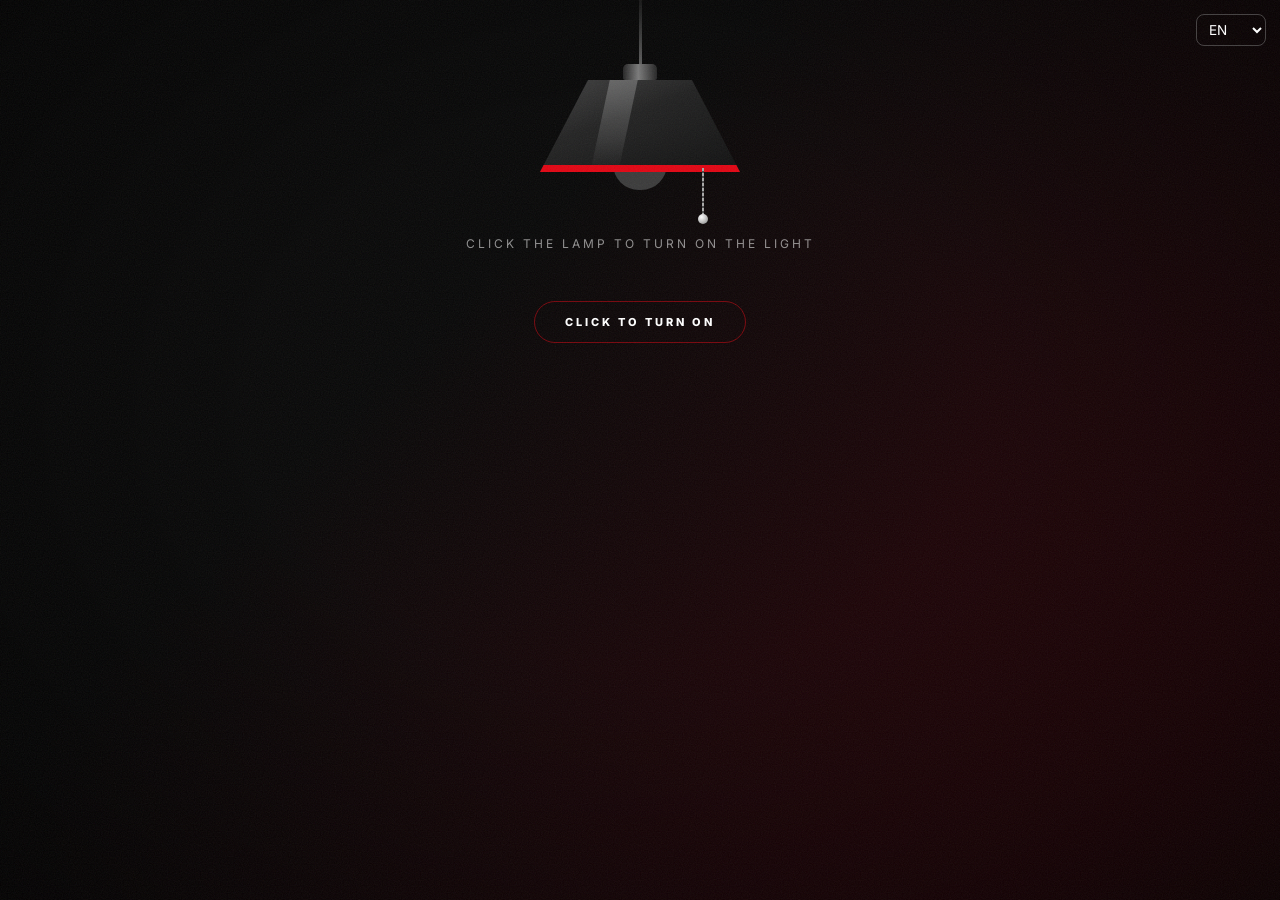
==== commit 7bad2219: "change style the button "lang"" ====
--- a/index.html
+++ b/index.html
@@ -427,6 +427,12 @@
   <p data-i18n="footer.text">© 2026 Unofficial fan project · Not affiliated with Wydad Athletic Club · Casablanca, Morocco</p>
 </footer>
 
+<div class="lang-switch" data-lang-select role="group".....>
+  <button type="button" data-lang-="en" class="active">EN</button>
+  <button type="button" data-lang="fr">FR</button>
+  <button type="button"data-lang="ar">عربي</button>
+</div>
+
 
 <script src="js/i18n.js"></script>
 <script src="js/app.js"></script>
--- a/css/style.css
+++ b/css/style.css
@@ -330,5 +330,5 @@
 /* ===== Language switcher + Arabic (RTL) ===== */
 .lang-select{background:transparent;color:inherit;border:1px solid rgba(128,128,128,.5);border-radius:8px;padding:6px 8px;font:inherit;font-size:.85rem;cursor:pointer}
 .lang-select option{color:#111;background:#fff}
-html[lang="ar"] body,html[lang="ar"] input,html[lang="ar"] button,html[lang="ar"] select{font-family:'Cairo','Inter',sans-serif}
-html[lang="ar"] *{letter-spacing:0 !important;text-transform:none !important}+.lang-switch{display:inline-flex;align-items:center;gap:2px;padding:3px;border:1px solid var(--red);border-radius:999px;background:var(--red-dim)}
+.lang-globe{width:16px;height:16px;margin:0 4px;color:var(--red);flex:none}
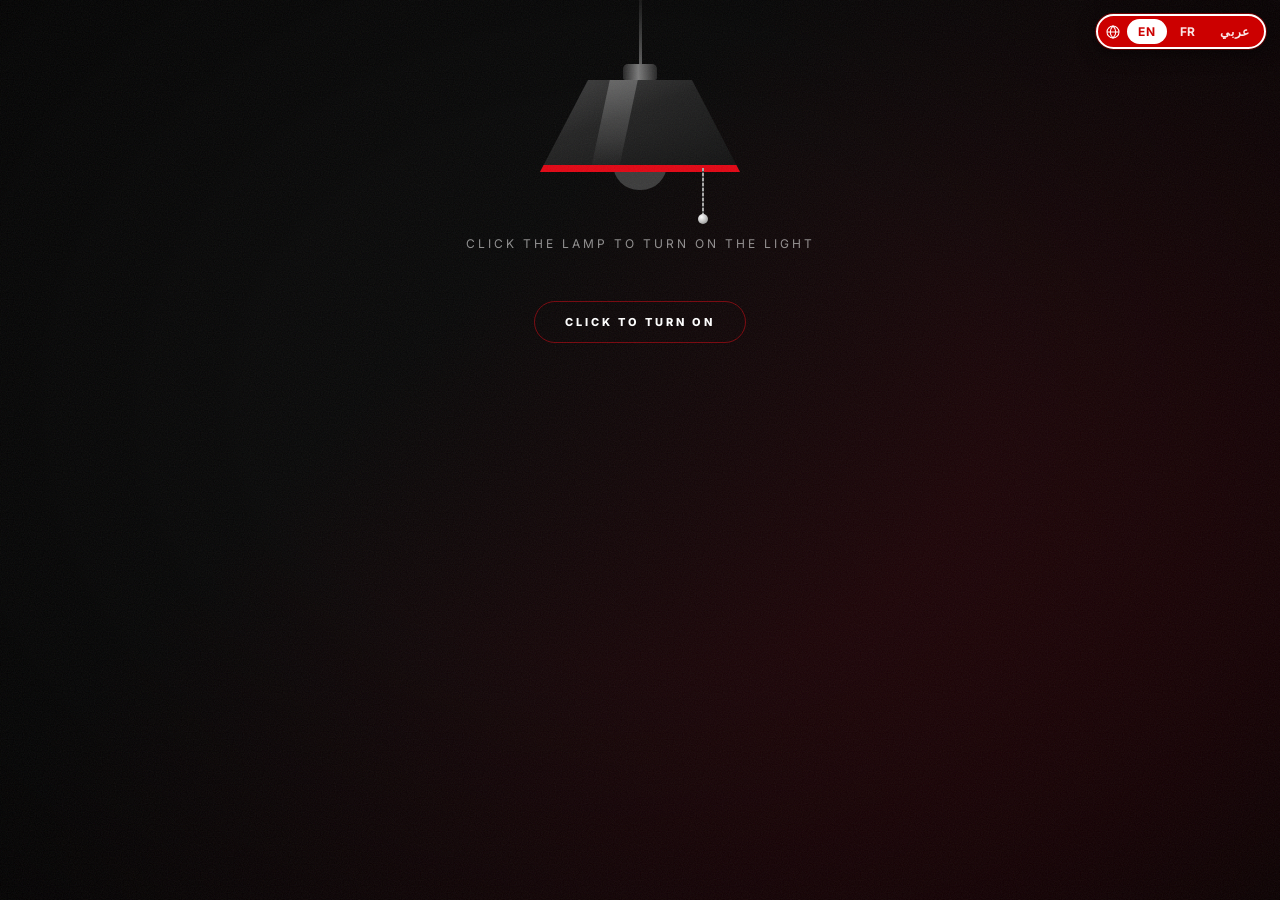
==== commit 573d6a21: "added details on the shop item containing q variety of different options for shoppers to select" ====
--- a/index.html
+++ b/index.html
@@ -3,8 +3,15 @@
 <head>
 <meta charset="UTF-8">
 <meta name="viewport" content="width=device-width, initial-scale=1.0">
+<link rel="icon" href="img/favicon.svg" type="image/svg+xml">
+<link rel="icon" href="img/favicon-32.png" sizes="32x32" type="image/png">
+<link rel="apple-touch-icon" href="img/apple-touch-icon.png">
 <meta name="description" data-i18n-attr="content:site.description" content="Unofficial fan site of Wydad Athletic Club: trophies, transfers 2026, squad, results, quiz and more.">
 <meta name="theme-color" content="#CC0000">
+<meta property="og:type" content="website">
+<meta property="og:title" content="Wydad Athletic Club — Fan Site" data-i18n-attr="content:site.title">
+<meta property="og:description" content="Unofficial fan site of Wydad Athletic Club." data-i18n-attr="content:site.description">
+<meta name="twitter:card" content="summary">
 <title data-i18n="site.title">Wydad Athletic Club — Fan Site</title>
 <link rel="stylesheet" href="css/style.css">
 <script>
@@ -37,11 +44,12 @@
   </nav>
 
   <div class="header-actions">
-    <select class="lang-select" data-lang-select aria-label="Language" data-i18n-attr="aria-label:lang.aria">
-      <option value="en">EN</option>
-      <option value="fr">FR</option>
-      <option value="ar">عربي</option>
-    </select>
+    <div class="lang-switch" data-lang-switch role="group" aria-label="Language" data-i18n-attr="aria-label:lang.aria">
+      <svg class="lang-globe" viewBox="0 0 24 24" aria-hidden="true"><circle cx="12" cy="12" r="9" fill="none" stroke="currentColor" stroke-width="1.6"/><path d="M3 12h18M12 3c2.8 2.6 4.2 5.6 4.2 9s-1.4 6.4-4.2 9c-2.8-2.6-4.2-5.6-4.2-9S9.2 5.6 12 3z" fill="none" stroke="currentColor" stroke-width="1.6"/></svg>
+      <button type="button" data-lang="en" lang="en" aria-pressed="true" class="active">EN</button>
+      <button type="button" data-lang="fr" lang="fr" aria-pressed="false">FR</button>
+      <button type="button" data-lang="ar" lang="ar" aria-pressed="false">عربي</button>
+    </div>
     <button class="theme-toggle" id="themeToggle" aria-label="Toggle theme" data-i18n-attr="aria-label:theme.toggle">
       <span class="theme-icon">🌙</span>
     </button>
@@ -259,9 +267,15 @@
 <section class="matches reveal-section" id="results">
   <div class="section-header">
     <span class="section-label" data-i18n="results.label">Botola Pro</span>
-    <h2 class="section-title-lg" data-i18n="results.title">Latest Results</h2>
+    <h2 class="section-title-lg" data-i18n="fixtures.title">Fixtures & Results</h2>
+  </div>
+  <div class="filter" role="tablist">
+    <button type="button" class="active" id="tabResults" role="tab" aria-selected="true" data-tab="results" data-i18n="fixtures.tab.results">Results</button>
+    <button type="button" id="tabFixtures" role="tab" aria-selected="false" data-tab="fixtures" data-i18n="fixtures.tab.upcoming">Fixtures</button>
   </div>
   <div class="matches-container" id="resultsContainer"></div>
+  <div class="matches-container hidden" id="fixturesContainer"></div>
+  <p class="tz-note" data-i18n="fixtures.tz">Kick-off times are shown in Morocco time.</p>
 </section>
 
 <!-- QUIZ -->
@@ -333,56 +347,60 @@
 
   <div class="shop-grid">
 
-    <div class="product-card reveal-item">
+    <div class="product-card reveal-item" data-product="jersey">
       <span class="badge" data-i18n="badge.best">Best Seller</span>
       <button class="wishlist-btn" aria-label="Add to wishlist" data-i18n-attr="aria-label:wishlist.aria" aria-pressed="false">❤</button>
       <img src="img/3.jpg" alt="Home Jersey 2026" onerror="this.src='https://placehold.co/400x300/161616/CC0000?text=Jersey'">
       <div class="product-info">
         <h3 data-i18n="product.jersey.name">Home Jersey 2026</h3>
         <p data-i18n="product.jersey.desc">Official Wydad Maillot</p>
+        <div class="product-options"></div>
         <div class="product-bottom">
           <span class="price">$59</span>
-          <button class="cart-btn" onclick="addToCart('Home Jersey 2026',59)" data-i18n="shop.add">Add To Cart</button>
+          <button class="cart-btn" onclick="addToCart('Home Jersey 2026',59,this)" data-i18n="shop.add">Add To Cart</button>
         </div>
       </div>
     </div>
 
-    <div class="product-card reveal-item">
+    <div class="product-card reveal-item" data-product="cap">
       <span class="badge limited" data-i18n="badge.limited">Limited</span>
       <button class="wishlist-btn" aria-label="Add to wishlist" data-i18n-attr="aria-label:wishlist.aria" aria-pressed="false">❤</button>
       <img src="img/cup.jpg" alt="Wydad Cap" onerror="this.src='https://placehold.co/400x300/161616/CC0000?text=Cap'">
       <div class="product-info">
         <h3 data-i18n="product.cap.name">Wydad Cap</h3>
         <p data-i18n="product.cap.desc">Premium Cap</p>
+        <div class="product-options"></div>
         <div class="product-bottom">
           <span class="price">$25</span>
-          <button class="cart-btn" onclick="addToCart('Wydad Cap',25)" data-i18n="shop.add">Add To Cart</button>
+          <button class="cart-btn" onclick="addToCart('Wydad Cap',25,this)" data-i18n="shop.add">Add To Cart</button>
         </div>
       </div>
     </div>
 
-    <div class="product-card reveal-item">
+    <div class="product-card reveal-item" data-product="mug">
       <button class="wishlist-btn" aria-label="Add to wishlist" data-i18n-attr="aria-label:wishlist.aria" aria-pressed="false">❤</button>
       <img src="img/mug.jpg" alt="Wydad Mug" onerror="this.src='https://placehold.co/400x300/161616/CC0000?text=Mug'">
       <div class="product-info">
         <h3 data-i18n="product.mug.name">Wydad Mug</h3>
         <p data-i18n="product.mug.desc">Fans Collection</p>
+        <div class="product-options"></div>
         <div class="product-bottom">
           <span class="price">$15</span>
-          <button class="cart-btn" onclick="addToCart('Wydad Mug',15)" data-i18n="shop.add">Add To Cart</button>
+          <button class="cart-btn" onclick="addToCart('Wydad Mug',15,this)" data-i18n="shop.add">Add To Cart</button>
         </div>
       </div>
     </div>
 
-    <div class="product-card reveal-item">
+    <div class="product-card reveal-item" data-product="poster">
       <button class="wishlist-btn" aria-label="Add to wishlist" data-i18n-attr="aria-label:wishlist.aria" aria-pressed="false">❤</button>
       <img src="img/poster.jpg" alt="Ultra Poster" onerror="this.src='https://placehold.co/400x300/161616/CC0000?text=Poster'">
       <div class="product-info">
         <h3 data-i18n="product.poster.name">Ultra Poster</h3>
         <p data-i18n="product.poster.desc">Curva Nord Style</p>
+        <div class="product-options"></div>
         <div class="product-bottom">
           <span class="price">$12</span>
-          <button class="cart-btn" onclick="addToCart('Ultra Poster',12)" data-i18n="shop.add">Add To Cart</button>
+          <button class="cart-btn" onclick="addToCart('Ultra Poster',12,this)" data-i18n="shop.add">Add To Cart</button>
         </div>
       </div>
     </div>
@@ -422,17 +440,13 @@
   </div>
 </div>
 
+<button type="button" class="to-top hidden" id="toTop" aria-label="Back to top" data-i18n-attr="aria-label:totop.aria">↑</button>
+
 <footer>
   <span class="footer-logo">Wydad AC</span>
   <p data-i18n="footer.text">© 2026 Unofficial fan project · Not affiliated with Wydad Athletic Club · Casablanca, Morocco</p>
 </footer>
 
-<div class="lang-switch" data-lang-select role="group".....>
-  <button type="button" data-lang-="en" class="active">EN</button>
-  <button type="button" data-lang="fr">FR</button>
-  <button type="button"data-lang="ar">عربي</button>
-</div>
-
 
 <script src="js/i18n.js"></script>
 <script src="js/app.js"></script>
--- a/css/style.css
+++ b/css/style.css
@@ -328,7 +328,31 @@
 }
 
 /* ===== Language switcher + Arabic (RTL) ===== */
-.lang-select{background:transparent;color:inherit;border:1px solid rgba(128,128,128,.5);border-radius:8px;padding:6px 8px;font:inherit;font-size:.85rem;cursor:pointer}
-.lang-select option{color:#111;background:#fff}
+html[lang="ar"] body,html[lang="ar"] input,html[lang="ar"] button,html[lang="ar"] select{font-family:'Cairo','Inter',sans-serif}
+html[lang="ar"] *{letter-spacing:0 !important;text-transform:none !important}
+
+/* ===== Shop: product options ===== */
+.product-options{display:grid;grid-template-columns:1fr 1fr;gap:10px;margin-bottom:16px}
+.opt{display:flex;flex-direction:column;gap:4px;font-size:12px;color:var(--text-secondary)}
+.opt-select{background:var(--dark-4);color:var(--text-primary);border:1px solid var(--border);border-radius:8px;padding:7px 8px;font:inherit;font-size:13px;cursor:pointer;width:100%}
+.opt-select:focus{outline:2px solid var(--red);outline-offset:1px}
+.opt-select option{background:var(--dark-4);color:var(--text-primary)}
+.cart-item small{display:block;color:var(--text-secondary);font-size:12px;margin-top:4px;line-height:1.4}
+
 .lang-switch{display:inline-flex;align-items:center;gap:2px;padding:3px;border:1px solid var(--red);border-radius:999px;background:var(--red-dim)}
-.lang-globe{width:16px;height:16px;margin:0 4px;color:var(--red);flex:none}+.lang-globe{width:16px;height:16px;margin:0 4px;color:var(--red);flex:none}
+.lang-switch button{border:0;background:transparent;color:var(--text-secondary);padding:5px 11px;border-radius:999px;font:inherit;font-size:12px;font-weight:700;letter-spacing:.06em;cursor:pointer;transition:background .25s,color .25s,box-shadow .25s}
+.lang-switch button:hover{color:var(--text-primary)}
+.lang-switch button.active{background:var(--red);color:#fff;box-shadow:0 2px 10px rgba(204,0,0,.45)}
+.lang-switch button:focus-visible{outline:2px solid var(--red);outline-offset:2px}
+@media(max-width:600px){.lang-globe{display:none}.lang-switch button{padding:5px 8px;font-size:11px}}
+
+/* ===== Fixtures ===== */
+.match-card.upcoming::before{background:var(--gray)}
+.match-card.upcoming span{background:var(--red-dim);color:var(--red)}
+.tz-note{text-align:center;color:var(--text-muted);font-size:12px;margin-top:14px}
+
+/* ===== Back to top ===== */
+.to-top{position:fixed;bottom:24px;inset-inline-start:24px;z-index:900;width:44px;height:44px;border-radius:50%;border:1px solid var(--border-red);background:var(--red);color:#fff;font-size:20px;cursor:pointer;box-shadow:0 4px 16px rgba(0,0,0,.4);transition:transform .2s,background .2s}
+.to-top:hover{transform:translateY(-3px);background:#ff1a1a}
+.to-top:focus-visible{outline:2px solid #fff;outline-offset:2px}
